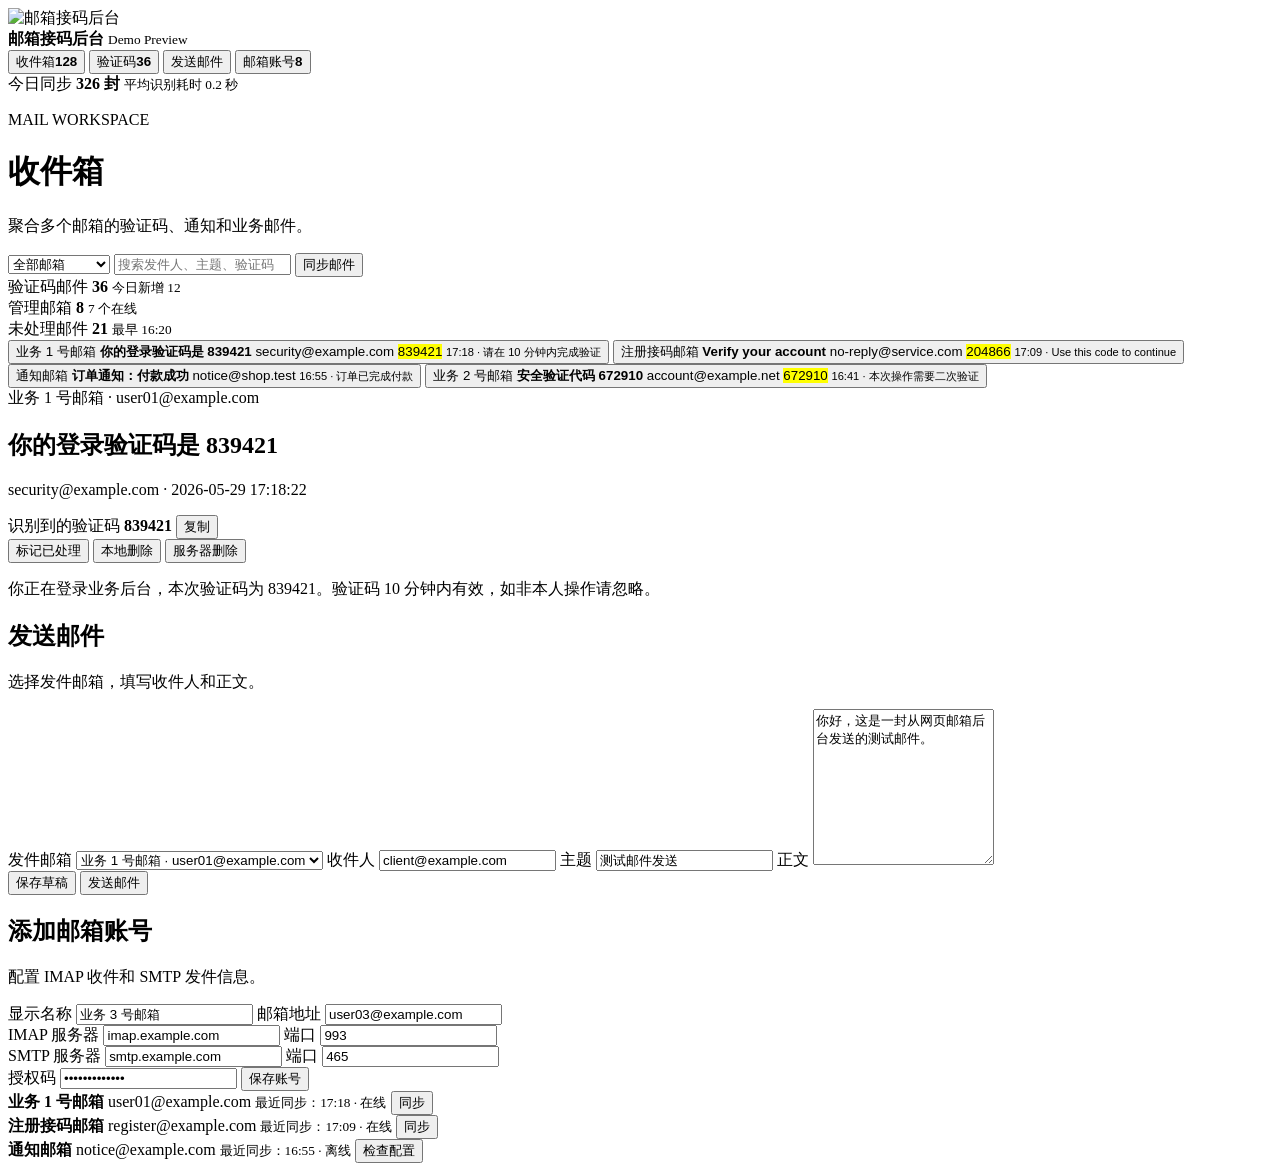
==== static/demo.html @ ea8f3555 "Initial commit" ====
<!doctype html>
<html lang="zh-CN">
  <head>
    <meta charset="UTF-8" />
    <meta name="viewport" content="width=device-width, initial-scale=1.0" />
    <title>邮箱接码后台 Demo</title>
    <link rel="stylesheet" href="/demo.css" />
  </head>
  <body>
    <div class="demo-shell">
      <aside class="side">
        <div class="brand">
          <img class="logo-mark" src="/logo-whale-envelope.svg" alt="邮箱接码后台" />
          <div>
            <strong>邮箱接码后台</strong>
            <small>Demo Preview</small>
          </div>
        </div>

        <nav class="nav">
          <button class="active" data-page="inbox"><span>收件箱</span><b>128</b></button>
          <button data-page="codes"><span>验证码</span><b>36</b></button>
          <button data-page="send"><span>发送邮件</span></button>
          <button data-page="accounts"><span>邮箱账号</span><b>8</b></button>
        </nav>

        <div class="side-note">
          <span>今日同步</span>
          <strong>326 封</strong>
          <small>平均识别耗时 0.2 秒</small>
        </div>
      </aside>

      <main class="main">
        <header class="top">
          <div>
            <p class="eyebrow">MAIL WORKSPACE</p>
            <h1 id="pageTitle">收件箱</h1>
            <p>聚合多个邮箱的验证码、通知和业务邮件。</p>
          </div>
          <div class="actions">
            <select>
              <option>全部邮箱</option>
              <option>业务 1 号邮箱</option>
              <option>注册接码邮箱</option>
            </select>
            <input placeholder="搜索发件人、主题、验证码" />
            <button class="primary">同步邮件</button>
          </div>
        </header>

        <section id="inboxPage" class="page inbox-page">
          <section class="stats">
            <article>
              <span>验证码邮件</span>
              <strong>36</strong>
              <small>今日新增 12</small>
            </article>
            <article>
              <span>管理邮箱</span>
              <strong>8</strong>
              <small>7 个在线</small>
            </article>
            <article>
              <span>未处理邮件</span>
              <strong>21</strong>
              <small>最早 16:20</small>
            </article>
          </section>

          <section class="workbench">
            <div class="mail-list" aria-label="邮件列表">
              <button class="mail-card active" data-mail="0">
                <span class="mail-account">业务 1 号邮箱</span>
                <strong>你的登录验证码是 839421</strong>
                <span>security@example.com</span>
                <mark>839421</mark>
                <small>17:18 · 请在 10 分钟内完成验证</small>
              </button>
              <button class="mail-card" data-mail="1">
                <span class="mail-account">注册接码邮箱</span>
                <strong>Verify your account</strong>
                <span>no-reply@service.com</span>
                <mark>204866</mark>
                <small>17:09 · Use this code to continue</small>
              </button>
              <button class="mail-card" data-mail="2">
                <span class="mail-account">通知邮箱</span>
                <strong>订单通知：付款成功</strong>
                <span>notice@shop.test</span>
                <small>16:55 · 订单已完成付款</small>
              </button>
              <button class="mail-card" data-mail="3">
                <span class="mail-account">业务 2 号邮箱</span>
                <strong>安全验证代码 672910</strong>
                <span>account@example.net</span>
                <mark>672910</mark>
                <small>16:41 · 本次操作需要二次验证</small>
              </button>
            </div>

            <article class="detail">
              <div class="detail-head">
                <span class="mail-account">业务 1 号邮箱 · user01@example.com</span>
                <h2 id="mailSubject">你的登录验证码是 839421</h2>
                <p>security@example.com · 2026-05-29 17:18:22</p>
              </div>
              <div class="code-box">
                <span>识别到的验证码</span>
                <strong id="mailCode">839421</strong>
                <button class="primary">复制</button>
              </div>
              <div class="detail-actions">
                <button>标记已处理</button>
                <button class="danger">本地删除</button>
                <button class="danger">服务器删除</button>
              </div>
              <p id="mailBody" class="body-text">
                你正在登录业务后台，本次验证码为 839421。验证码 10 分钟内有效，如非本人操作请忽略。
              </p>
            </article>
          </section>
        </section>

        <section id="sendPage" class="page hidden panel-page">
          <form class="compose">
            <div class="panel-title">
              <h2>发送邮件</h2>
              <p>选择发件邮箱，填写收件人和正文。</p>
            </div>
            <label>发件邮箱 <select><option>业务 1 号邮箱 · user01@example.com</option></select></label>
            <label>收件人 <input value="client@example.com" /></label>
            <label>主题 <input value="测试邮件发送" /></label>
            <label>正文 <textarea rows="10">你好，这是一封从网页邮箱后台发送的测试邮件。</textarea></label>
            <div class="form-actions">
              <button type="button">保存草稿</button>
              <button type="button" class="primary">发送邮件</button>
            </div>
          </form>
        </section>

        <section id="accountsPage" class="page hidden account-grid">
          <form class="account-form">
            <div class="panel-title">
              <h2>添加邮箱账号</h2>
              <p>配置 IMAP 收件和 SMTP 发件信息。</p>
            </div>
            <label>显示名称 <input value="业务 3 号邮箱" /></label>
            <label>邮箱地址 <input value="user03@example.com" /></label>
            <div class="two">
              <label>IMAP 服务器 <input value="imap.example.com" /></label>
              <label>端口 <input value="993" /></label>
            </div>
            <div class="two">
              <label>SMTP 服务器 <input value="smtp.example.com" /></label>
              <label>端口 <input value="465" /></label>
            </div>
            <label>授权码 <input type="password" value="demo-password" /></label>
            <button type="button" class="primary">保存账号</button>
          </form>

          <div class="accounts">
            <article>
              <strong>业务 1 号邮箱</strong>
              <span>user01@example.com</span>
              <small>最近同步：17:18 · 在线</small>
              <button>同步</button>
            </article>
            <article>
              <strong>注册接码邮箱</strong>
              <span>register@example.com</span>
              <small>最近同步：17:09 · 在线</small>
              <button>同步</button>
            </article>
            <article>
              <strong>通知邮箱</strong>
              <span>notice@example.com</span>
              <small>最近同步：16:55 · 离线</small>
              <button>检查配置</button>
            </article>
          </div>
        </section>
      </main>
    </div>

    <script src="/demo.js"></script>
  </body>
</html>
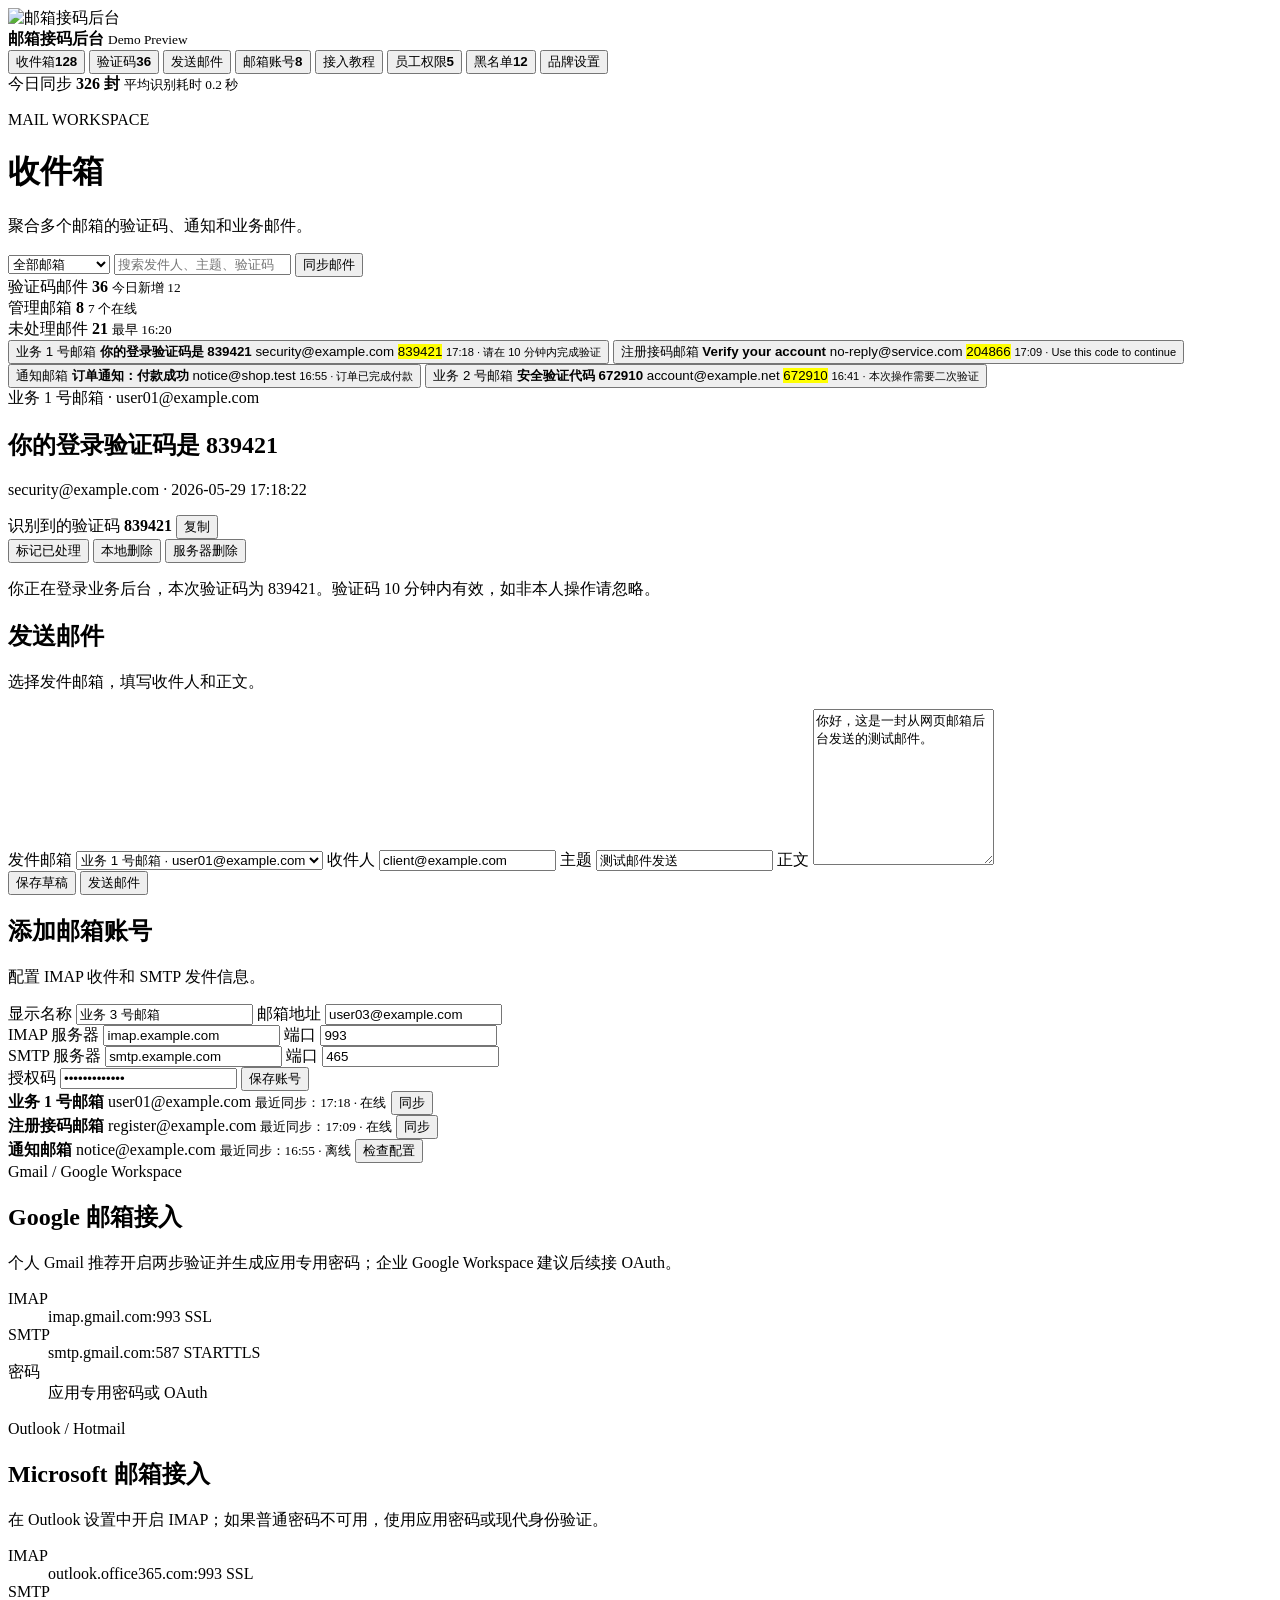
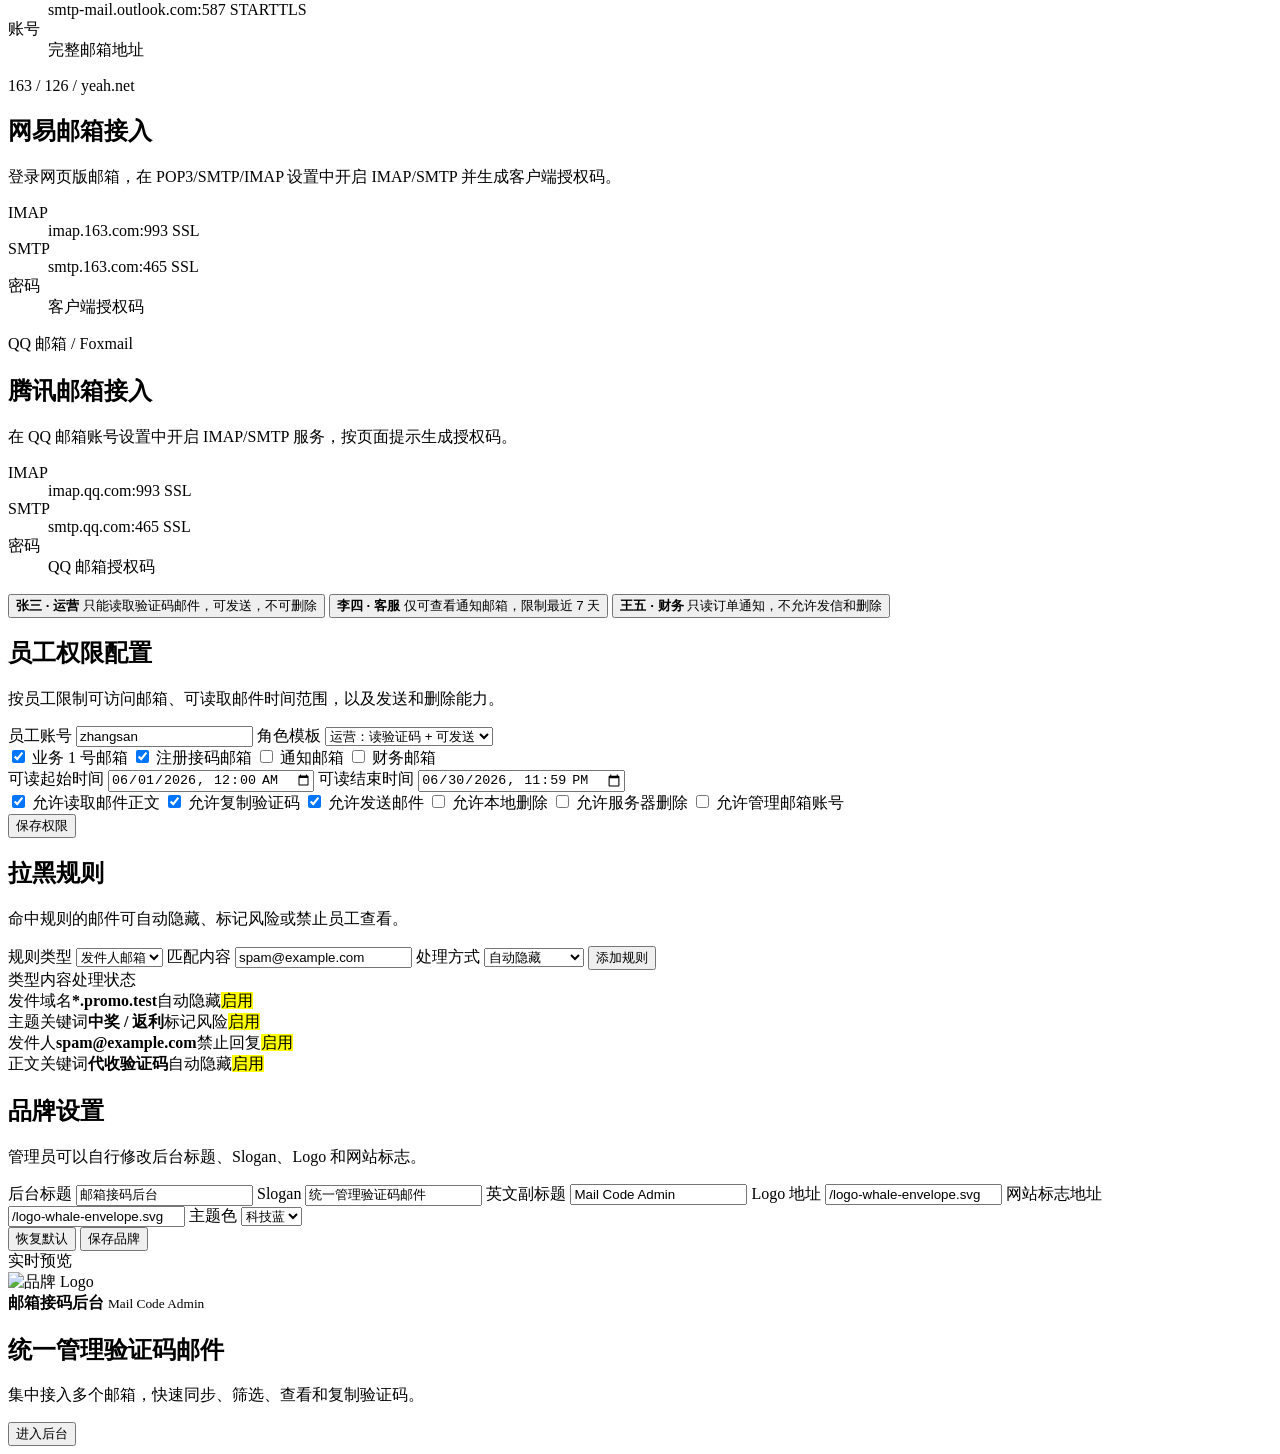
==== commit ba847678: "Add branding and access management demo" ====
--- a/static/demo.html
+++ b/static/demo.html
@@ -22,6 +22,10 @@
           <button data-page="codes"><span>验证码</span><b>36</b></button>
           <button data-page="send"><span>发送邮件</span></button>
           <button data-page="accounts"><span>邮箱账号</span><b>8</b></button>
+          <button data-page="guides"><span>接入教程</span></button>
+          <button data-page="permissions"><span>员工权限</span><b>5</b></button>
+          <button data-page="blacklist"><span>黑名单</span><b>12</b></button>
+          <button data-page="branding"><span>品牌设置</span></button>
         </nav>
 
         <div class="side-note">
@@ -180,6 +184,181 @@
             </article>
           </div>
         </section>
+
+        <section id="guidesPage" class="page hidden guide-page">
+          <section class="guide-grid">
+            <article>
+              <span class="provider-badge">Gmail / Google Workspace</span>
+              <h2>Google 邮箱接入</h2>
+              <p>个人 Gmail 推荐开启两步验证并生成应用专用密码；企业 Google Workspace 建议后续接 OAuth。</p>
+              <dl>
+                <div><dt>IMAP</dt><dd>imap.gmail.com:993 SSL</dd></div>
+                <div><dt>SMTP</dt><dd>smtp.gmail.com:587 STARTTLS</dd></div>
+                <div><dt>密码</dt><dd>应用专用密码或 OAuth</dd></div>
+              </dl>
+            </article>
+            <article>
+              <span class="provider-badge">Outlook / Hotmail</span>
+              <h2>Microsoft 邮箱接入</h2>
+              <p>在 Outlook 设置中开启 IMAP；如果普通密码不可用，使用应用密码或现代身份验证。</p>
+              <dl>
+                <div><dt>IMAP</dt><dd>outlook.office365.com:993 SSL</dd></div>
+                <div><dt>SMTP</dt><dd>smtp-mail.outlook.com:587 STARTTLS</dd></div>
+                <div><dt>账号</dt><dd>完整邮箱地址</dd></div>
+              </dl>
+            </article>
+            <article>
+              <span class="provider-badge">163 / 126 / yeah.net</span>
+              <h2>网易邮箱接入</h2>
+              <p>登录网页版邮箱，在 POP3/SMTP/IMAP 设置中开启 IMAP/SMTP 并生成客户端授权码。</p>
+              <dl>
+                <div><dt>IMAP</dt><dd>imap.163.com:993 SSL</dd></div>
+                <div><dt>SMTP</dt><dd>smtp.163.com:465 SSL</dd></div>
+                <div><dt>密码</dt><dd>客户端授权码</dd></div>
+              </dl>
+            </article>
+            <article>
+              <span class="provider-badge">QQ 邮箱 / Foxmail</span>
+              <h2>腾讯邮箱接入</h2>
+              <p>在 QQ 邮箱账号设置中开启 IMAP/SMTP 服务，按页面提示生成授权码。</p>
+              <dl>
+                <div><dt>IMAP</dt><dd>imap.qq.com:993 SSL</dd></div>
+                <div><dt>SMTP</dt><dd>smtp.qq.com:465 SSL</dd></div>
+                <div><dt>密码</dt><dd>QQ 邮箱授权码</dd></div>
+              </dl>
+            </article>
+          </section>
+        </section>
+
+        <section id="permissionsPage" class="page hidden permission-page">
+          <section class="permission-layout">
+            <div class="staff-list">
+              <button class="staff-card active">
+                <strong>张三 · 运营</strong>
+                <span>只能读取验证码邮件，可发送，不可删除</span>
+              </button>
+              <button class="staff-card">
+                <strong>李四 · 客服</strong>
+                <span>仅可查看通知邮箱，限制最近 7 天</span>
+              </button>
+              <button class="staff-card">
+                <strong>王五 · 财务</strong>
+                <span>只读订单通知，不允许发信和删除</span>
+              </button>
+            </div>
+
+            <form class="permission-panel">
+              <div class="panel-title">
+                <h2>员工权限配置</h2>
+                <p>按员工限制可访问邮箱、可读取邮件时间范围，以及发送和删除能力。</p>
+              </div>
+              <label>员工账号 <input value="zhangsan" /></label>
+              <label>角色模板
+                <select>
+                  <option>运营：读验证码 + 可发送</option>
+                  <option>客服：只读指定邮箱</option>
+                  <option>管理员：全部权限</option>
+                </select>
+              </label>
+              <div class="checkbox-grid">
+                <label><input type="checkbox" checked /> 业务 1 号邮箱</label>
+                <label><input type="checkbox" checked /> 注册接码邮箱</label>
+                <label><input type="checkbox" /> 通知邮箱</label>
+                <label><input type="checkbox" /> 财务邮箱</label>
+              </div>
+              <div class="two">
+                <label>可读起始时间 <input type="datetime-local" value="2026-06-01T00:00" /></label>
+                <label>可读结束时间 <input type="datetime-local" value="2026-06-30T23:59" /></label>
+              </div>
+              <div class="switch-list">
+                <label><input type="checkbox" checked /> 允许读取邮件正文</label>
+                <label><input type="checkbox" checked /> 允许复制验证码</label>
+                <label><input type="checkbox" checked /> 允许发送邮件</label>
+                <label><input type="checkbox" /> 允许本地删除</label>
+                <label><input type="checkbox" /> 允许服务器删除</label>
+                <label><input type="checkbox" /> 允许管理邮箱账号</label>
+              </div>
+              <button type="button" class="primary">保存权限</button>
+            </form>
+          </section>
+        </section>
+
+        <section id="blacklistPage" class="page hidden blacklist-page">
+          <section class="blacklist-layout">
+            <form class="blacklist-form">
+              <div class="panel-title">
+                <h2>拉黑规则</h2>
+                <p>命中规则的邮件可自动隐藏、标记风险或禁止员工查看。</p>
+              </div>
+              <label>规则类型
+                <select>
+                  <option>发件人邮箱</option>
+                  <option>发件域名</option>
+                  <option>主题关键词</option>
+                  <option>正文关键词</option>
+                </select>
+              </label>
+              <label>匹配内容 <input value="spam@example.com" /></label>
+              <label>处理方式
+                <select>
+                  <option>自动隐藏</option>
+                  <option>标记风险</option>
+                  <option>禁止发送回复</option>
+                </select>
+              </label>
+              <button type="button" class="primary">添加规则</button>
+            </form>
+            <div class="blacklist-table">
+              <div class="table-head"><span>类型</span><span>内容</span><span>处理</span><span>状态</span></div>
+              <div><span>发件域名</span><strong>*.promo.test</strong><span>自动隐藏</span><mark>启用</mark></div>
+              <div><span>主题关键词</span><strong>中奖 / 返利</strong><span>标记风险</span><mark>启用</mark></div>
+              <div><span>发件人</span><strong>spam@example.com</strong><span>禁止回复</span><mark>启用</mark></div>
+              <div><span>正文关键词</span><strong>代收验证码</strong><span>自动隐藏</span><mark>启用</mark></div>
+            </div>
+          </section>
+        </section>
+
+        <section id="brandingPage" class="page hidden branding-page">
+          <section class="branding-layout">
+            <form class="branding-form">
+              <div class="panel-title">
+                <h2>品牌设置</h2>
+                <p>管理员可以自行修改后台标题、Slogan、Logo 和网站标志。</p>
+              </div>
+              <label>后台标题 <input id="brandTitleInput" value="邮箱接码后台" /></label>
+              <label>Slogan <input id="brandSloganInput" value="统一管理验证码邮件" /></label>
+              <label>英文副标题 <input id="brandSubtitleInput" value="Mail Code Admin" /></label>
+              <label>Logo 地址 <input id="brandLogoInput" value="/logo-whale-envelope.svg" /></label>
+              <label>网站标志地址 <input id="brandIconInput" value="/logo-whale-envelope.svg" /></label>
+              <label>主题色
+                <select id="brandColorInput">
+                  <option value="#1f6feb">科技蓝</option>
+                  <option value="#0f9f6e">安全绿</option>
+                  <option value="#7c3aed">效率紫</option>
+                  <option value="#c2410c">醒目橙</option>
+                </select>
+              </label>
+              <div class="form-actions">
+                <button type="button" id="resetBrandBtn">恢复默认</button>
+                <button type="button" class="primary" id="saveBrandBtn">保存品牌</button>
+              </div>
+            </form>
+
+            <article class="brand-preview">
+              <span>实时预览</span>
+              <div class="preview-top">
+                <img id="previewLogo" src="/logo-whale-envelope.svg" alt="品牌 Logo" />
+                <div>
+                  <strong id="previewTitle">邮箱接码后台</strong>
+                  <small id="previewSubtitle">Mail Code Admin</small>
+                </div>
+              </div>
+              <h2 id="previewSlogan">统一管理验证码邮件</h2>
+              <p>集中接入多个邮箱，快速同步、筛选、查看和复制验证码。</p>
+              <button class="primary">进入后台</button>
+            </article>
+          </section>
+        </section>
       </main>
     </div>
 
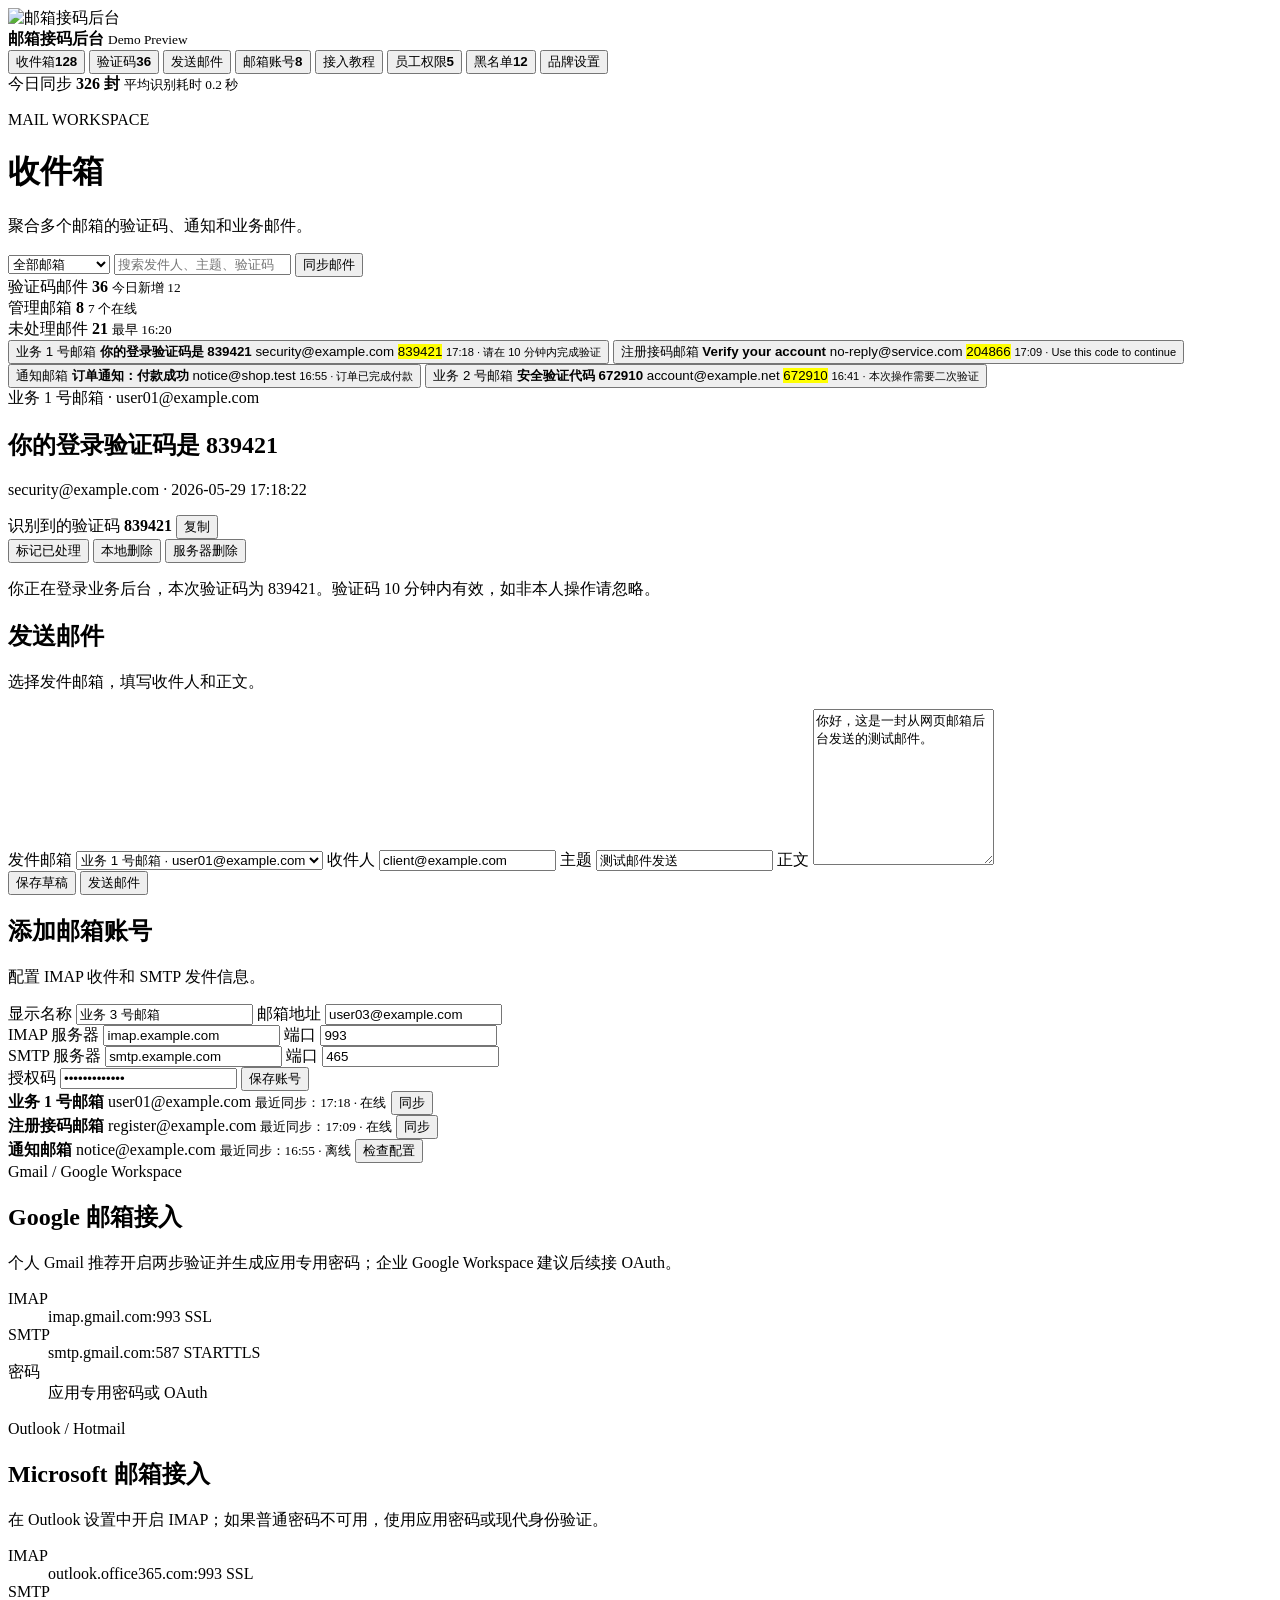
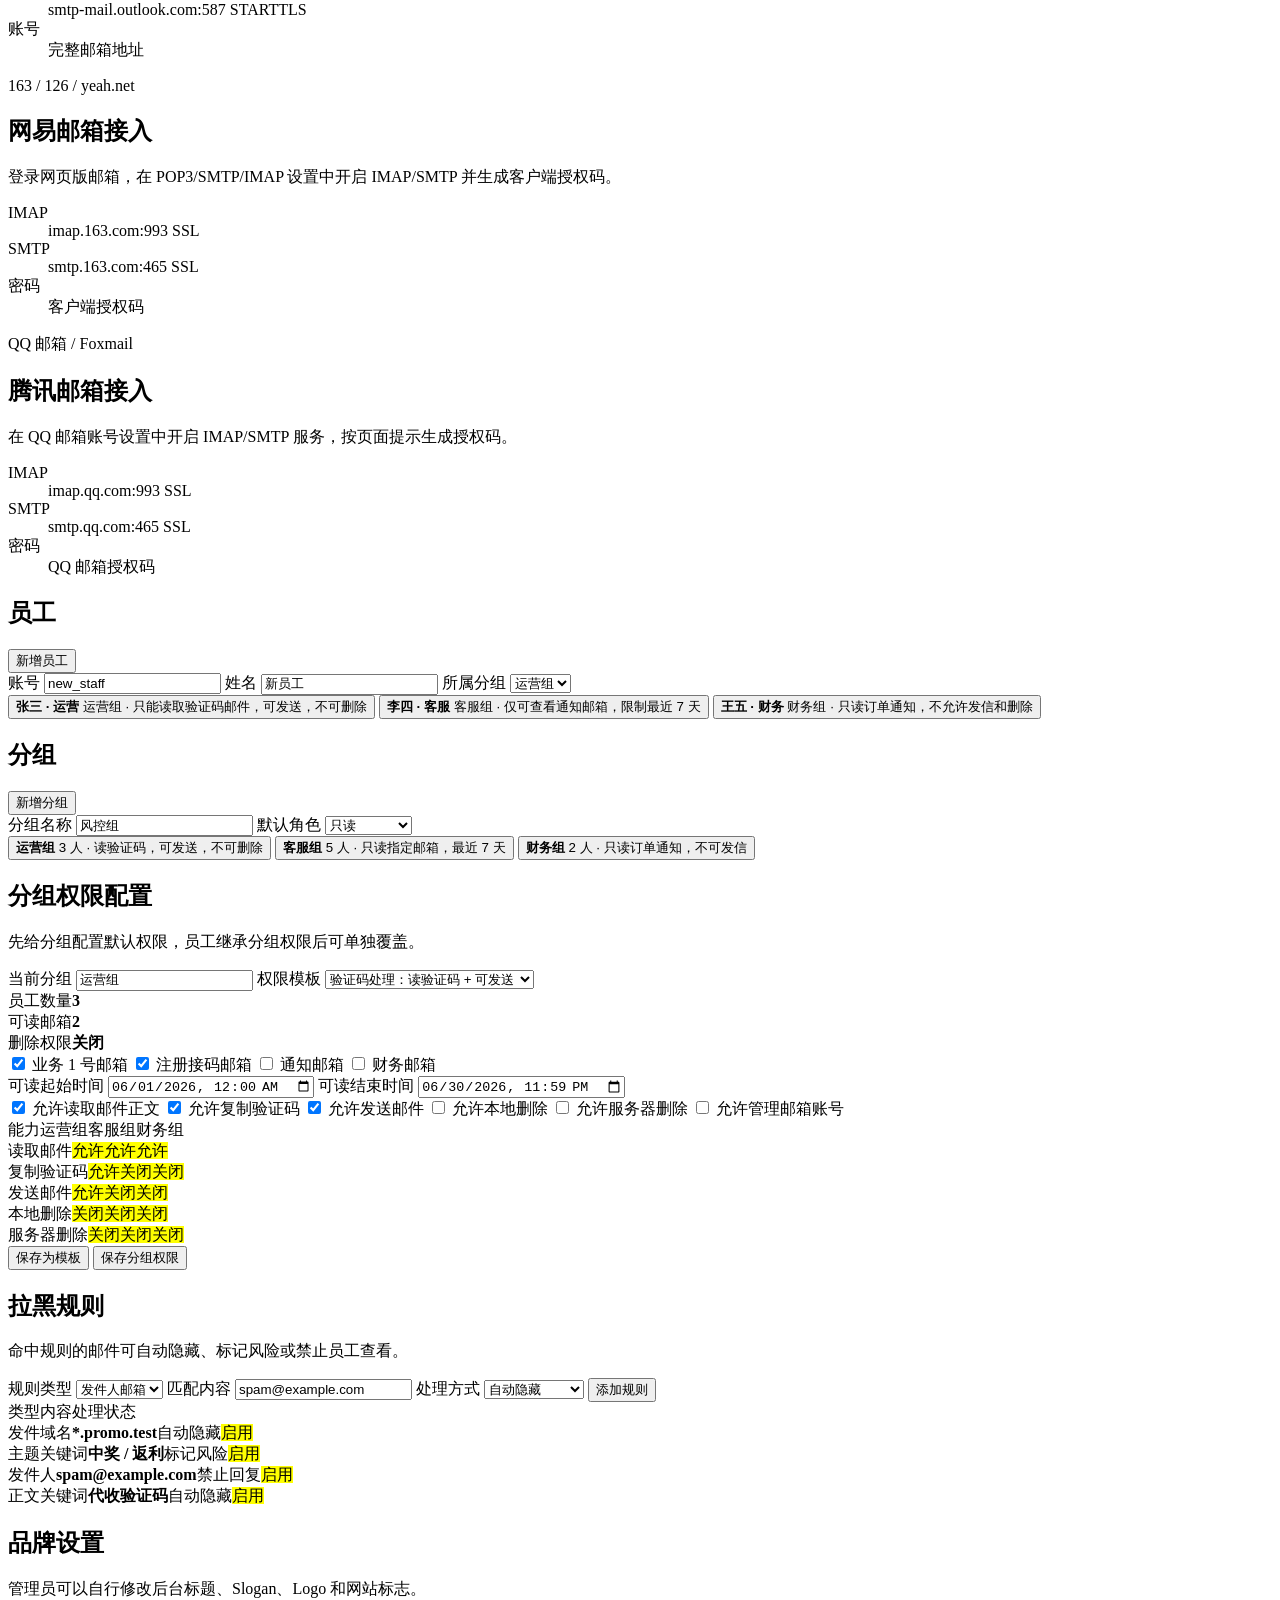
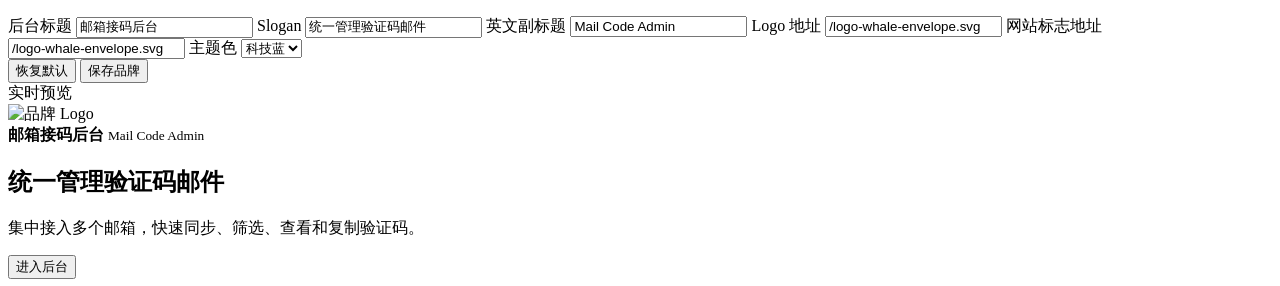
==== commit 01179b80: "Add staff groups permission demo" ====
--- a/static/demo.html
+++ b/static/demo.html
@@ -233,33 +233,84 @@
         <section id="permissionsPage" class="page hidden permission-page">
           <section class="permission-layout">
             <div class="staff-list">
+              <div class="mini-panel-title">
+                <h2>员工</h2>
+                <button type="button" class="primary">新增员工</button>
+              </div>
+              <form class="inline-add-form">
+                <label>账号 <input value="new_staff" /></label>
+                <label>姓名 <input value="新员工" /></label>
+                <label>所属分组
+                  <select>
+                    <option>运营组</option>
+                    <option>客服组</option>
+                    <option>财务组</option>
+                  </select>
+                </label>
+              </form>
               <button class="staff-card active">
                 <strong>张三 · 运营</strong>
-                <span>只能读取验证码邮件，可发送，不可删除</span>
+                <span>运营组 · 只能读取验证码邮件，可发送，不可删除</span>
               </button>
               <button class="staff-card">
                 <strong>李四 · 客服</strong>
-                <span>仅可查看通知邮箱，限制最近 7 天</span>
+                <span>客服组 · 仅可查看通知邮箱，限制最近 7 天</span>
               </button>
               <button class="staff-card">
                 <strong>王五 · 财务</strong>
-                <span>只读订单通知，不允许发信和删除</span>
+                <span>财务组 · 只读订单通知，不允许发信和删除</span>
+              </button>
+            </div>
+
+            <div class="group-list">
+              <div class="mini-panel-title">
+                <h2>分组</h2>
+                <button type="button" class="primary">新增分组</button>
+              </div>
+              <form class="inline-add-form">
+                <label>分组名称 <input value="风控组" /></label>
+                <label>默认角色
+                  <select>
+                    <option>只读</option>
+                    <option>验证码处理</option>
+                    <option>发信操作</option>
+                    <option>管理员</option>
+                  </select>
+                </label>
+              </form>
+              <button class="group-card active">
+                <strong>运营组</strong>
+                <span>3 人 · 读验证码，可发送，不可删除</span>
+              </button>
+              <button class="group-card">
+                <strong>客服组</strong>
+                <span>5 人 · 只读指定邮箱，最近 7 天</span>
+              </button>
+              <button class="group-card">
+                <strong>财务组</strong>
+                <span>2 人 · 只读订单通知，不可发信</span>
               </button>
             </div>
 
             <form class="permission-panel">
               <div class="panel-title">
-                <h2>员工权限配置</h2>
-                <p>按员工限制可访问邮箱、可读取邮件时间范围，以及发送和删除能力。</p>
-              </div>
-              <label>员工账号 <input value="zhangsan" /></label>
-              <label>角色模板
+                <h2>分组权限配置</h2>
+                <p>先给分组配置默认权限，员工继承分组权限后可单独覆盖。</p>
+              </div>
+              <label>当前分组 <input value="运营组" /></label>
+              <label>权限模板
                 <select>
-                  <option>运营：读验证码 + 可发送</option>
-                  <option>客服：只读指定邮箱</option>
-                  <option>管理员：全部权限</option>
+                  <option>验证码处理：读验证码 + 可发送</option>
+                  <option>客服只读：指定邮箱 + 最近 7 天</option>
+                  <option>发信操作：指定邮箱 + 可发送</option>
+                  <option>管理员：全部邮箱 + 可删除</option>
                 </select>
               </label>
+              <div class="permission-summary">
+                <article><span>员工数量</span><strong>3</strong></article>
+                <article><span>可读邮箱</span><strong>2</strong></article>
+                <article><span>删除权限</span><strong>关闭</strong></article>
+              </div>
               <div class="checkbox-grid">
                 <label><input type="checkbox" checked /> 业务 1 号邮箱</label>
                 <label><input type="checkbox" checked /> 注册接码邮箱</label>
@@ -278,7 +329,18 @@
                 <label><input type="checkbox" /> 允许服务器删除</label>
                 <label><input type="checkbox" /> 允许管理邮箱账号</label>
               </div>
-              <button type="button" class="primary">保存权限</button>
+              <div class="permission-matrix">
+                <div class="matrix-head"><span>能力</span><span>运营组</span><span>客服组</span><span>财务组</span></div>
+                <div><span>读取邮件</span><mark>允许</mark><mark>允许</mark><mark>允许</mark></div>
+                <div><span>复制验证码</span><mark>允许</mark><mark>关闭</mark><mark>关闭</mark></div>
+                <div><span>发送邮件</span><mark>允许</mark><mark>关闭</mark><mark>关闭</mark></div>
+                <div><span>本地删除</span><mark>关闭</mark><mark>关闭</mark><mark>关闭</mark></div>
+                <div><span>服务器删除</span><mark>关闭</mark><mark>关闭</mark><mark>关闭</mark></div>
+              </div>
+              <div class="form-actions">
+                <button type="button">保存为模板</button>
+                <button type="button" class="primary">保存分组权限</button>
+              </div>
             </form>
           </section>
         </section>
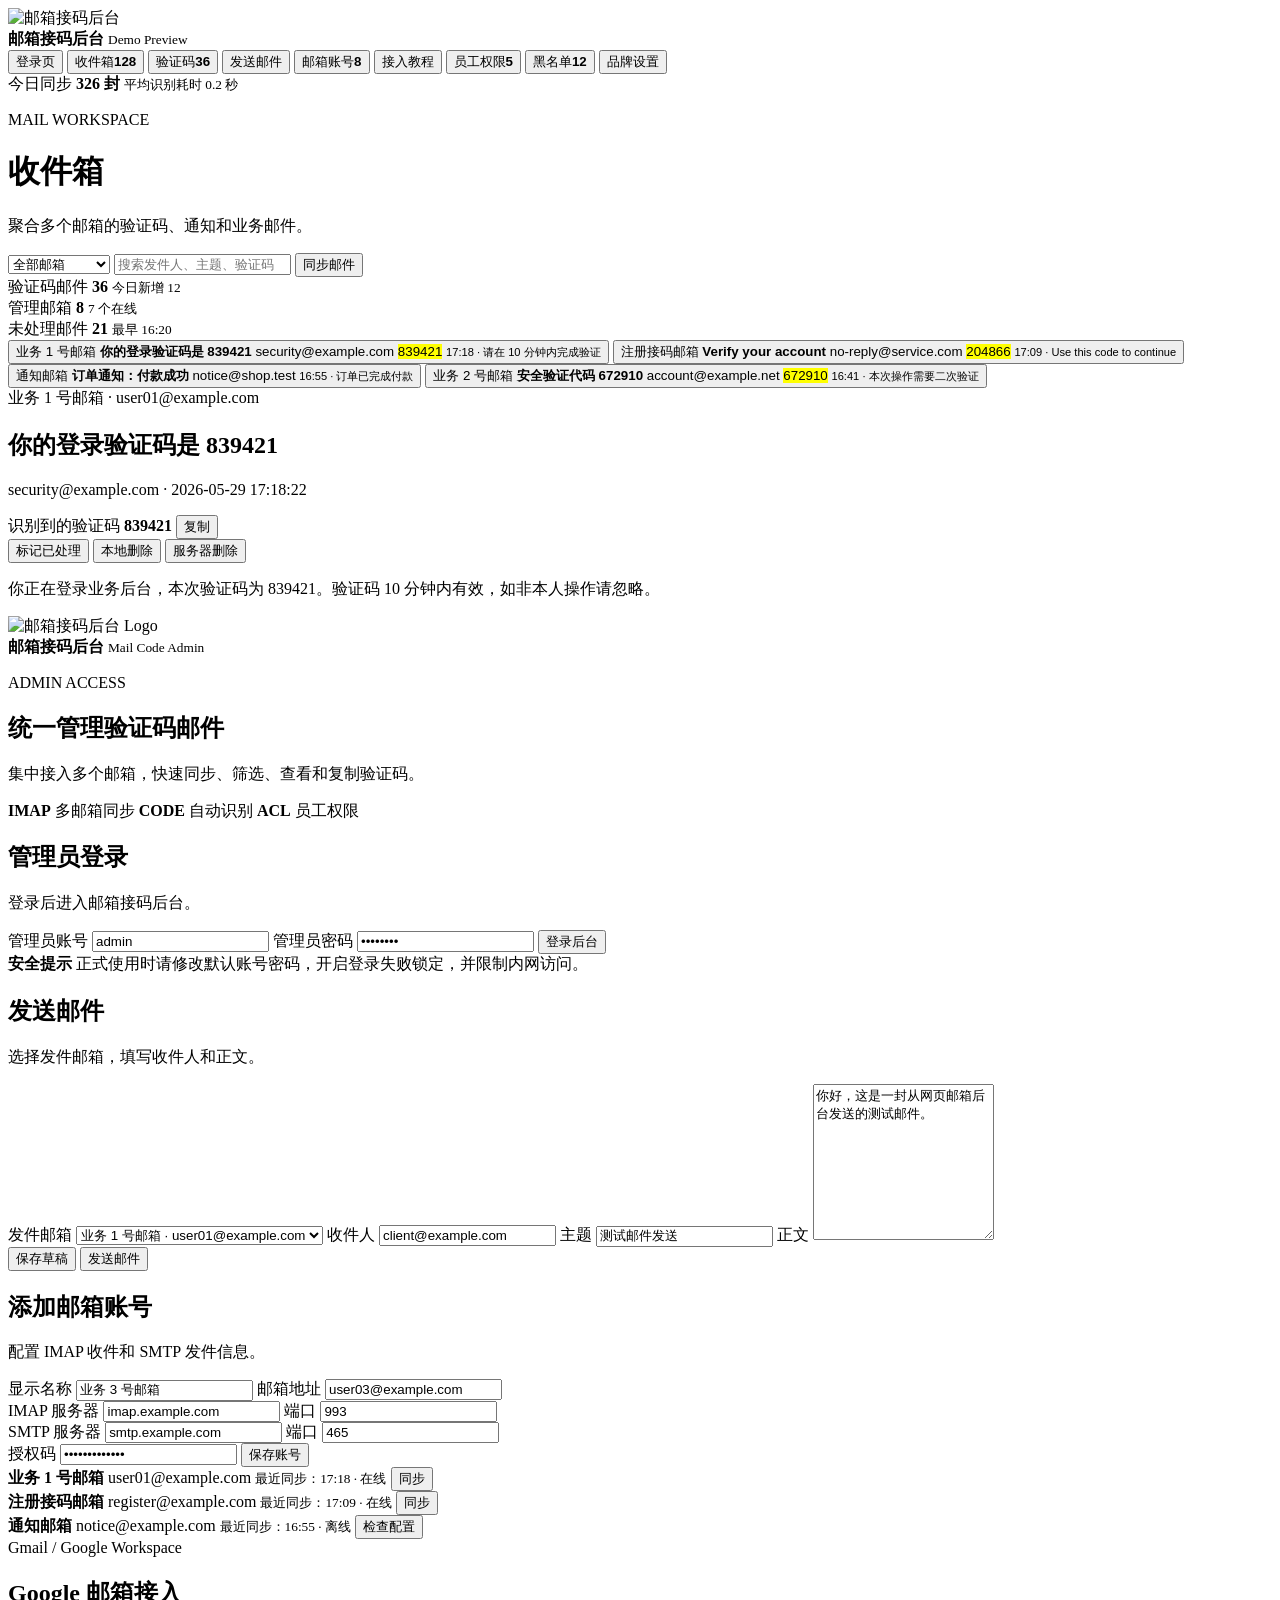
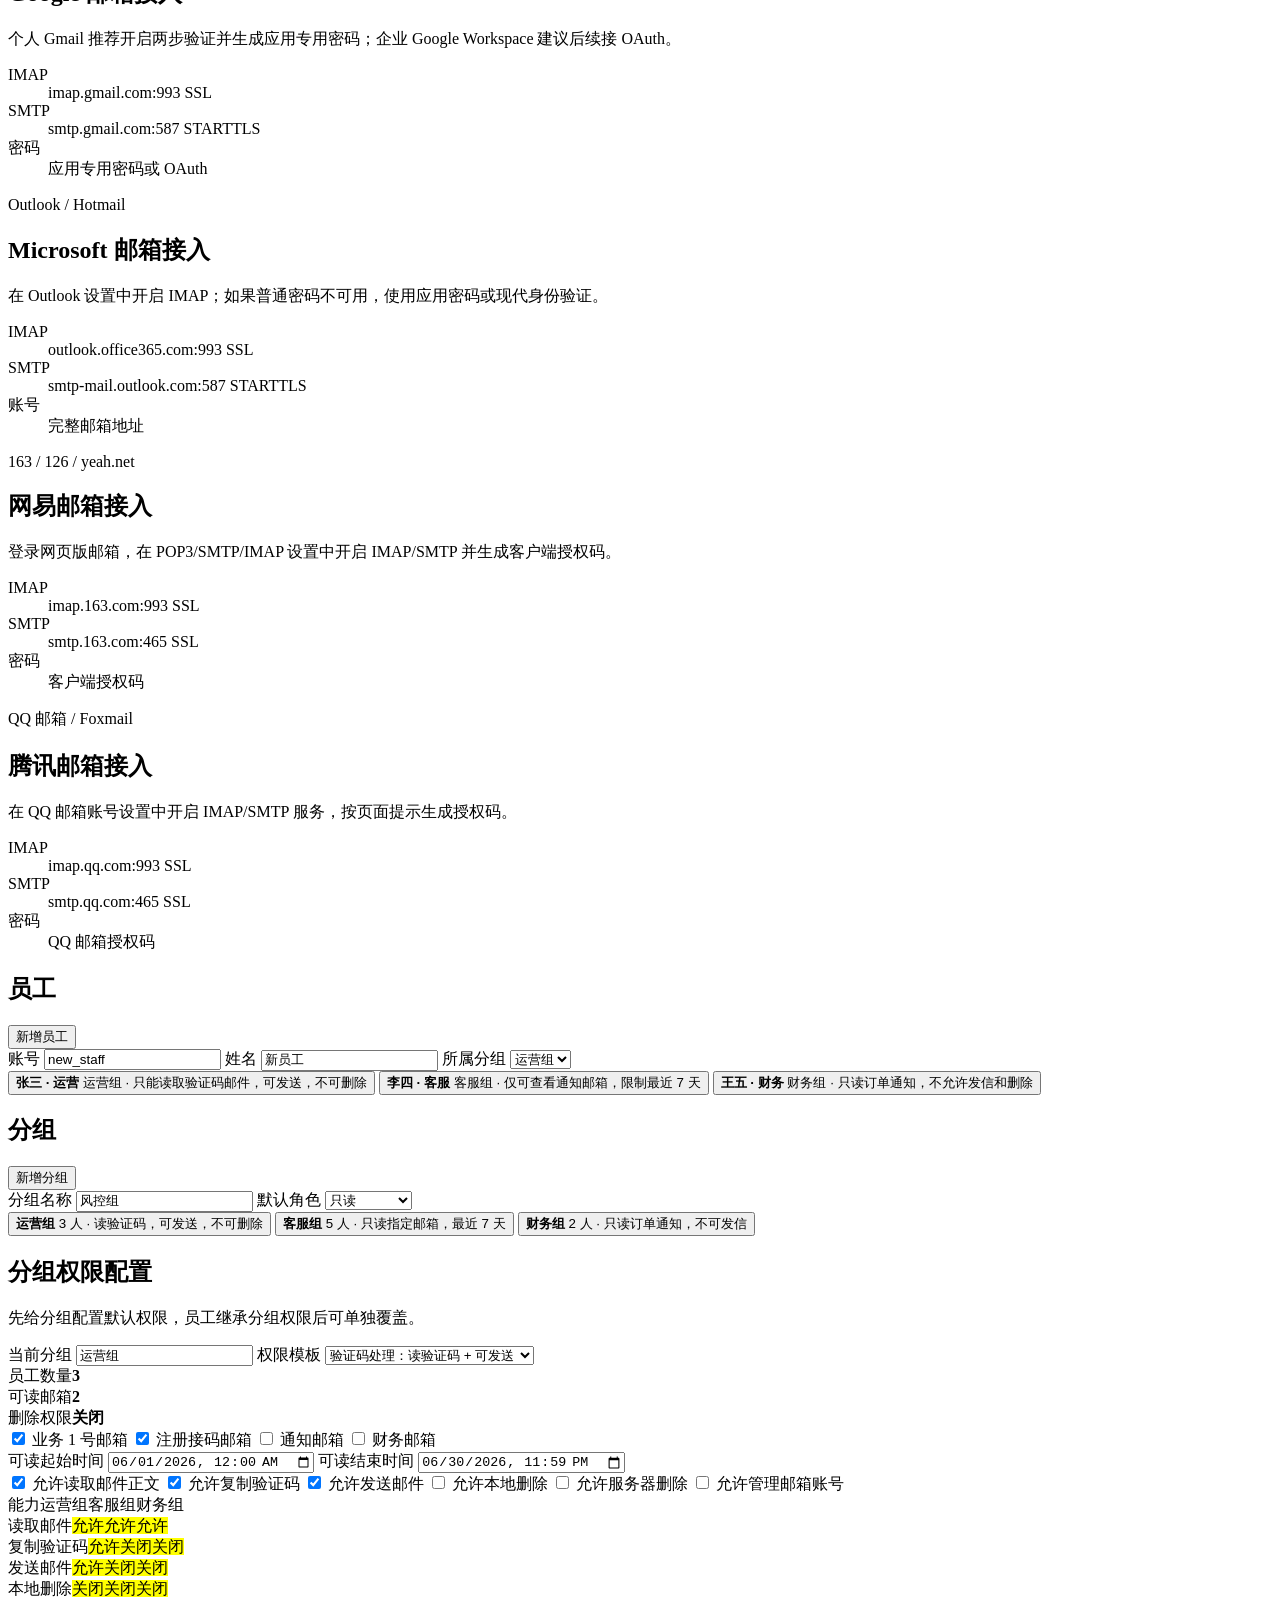
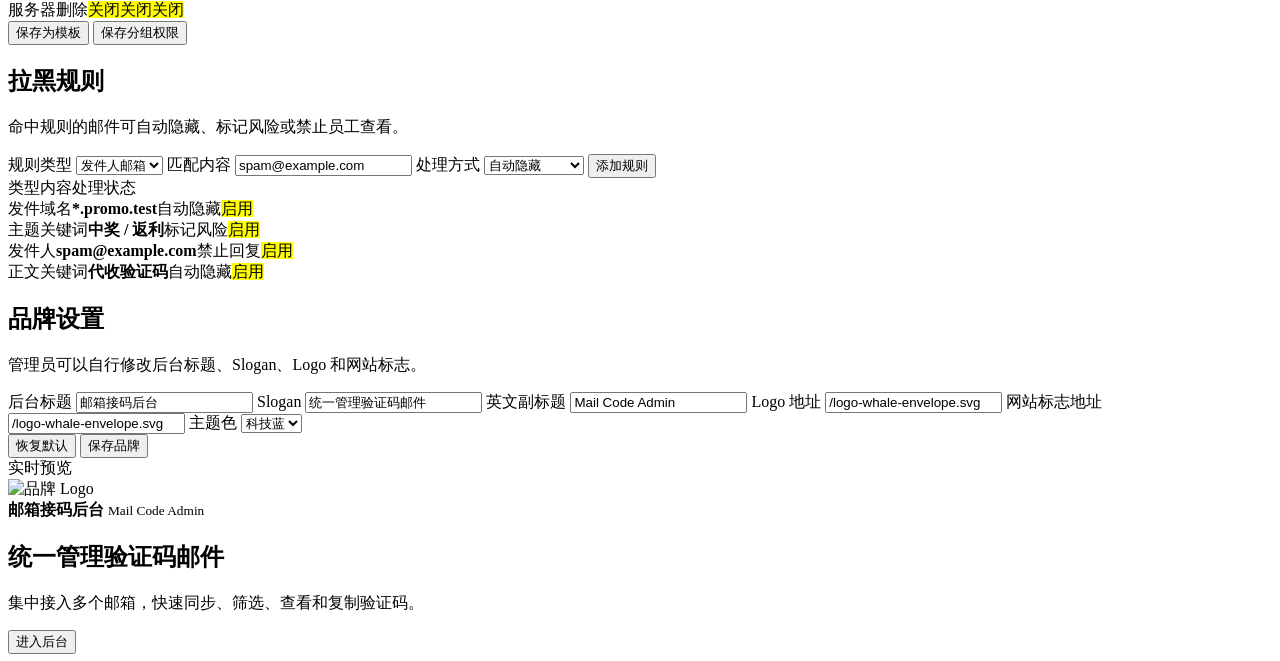
==== commit 3b5d405e: "Add login page demo" ====
--- a/static/demo.html
+++ b/static/demo.html
@@ -18,6 +18,7 @@
         </div>
 
         <nav class="nav">
+          <button data-page="login"><span>登录页</span></button>
           <button class="active" data-page="inbox"><span>收件箱</span><b>128</b></button>
           <button data-page="codes"><span>验证码</span><b>36</b></button>
           <button data-page="send"><span>发送邮件</span></button>
@@ -123,6 +124,44 @@
                 你正在登录业务后台，本次验证码为 839421。验证码 10 分钟内有效，如非本人操作请忽略。
               </p>
             </article>
+          </section>
+        </section>
+
+        <section id="loginPage" class="page hidden login-preview-page">
+          <section class="login-preview">
+            <div class="login-hero">
+              <div class="preview-top">
+                <img src="/logo-whale-envelope.svg" alt="邮箱接码后台 Logo" />
+                <div>
+                  <strong>邮箱接码后台</strong>
+                  <small>Mail Code Admin</small>
+                </div>
+              </div>
+              <div>
+                <p class="eyebrow">ADMIN ACCESS</p>
+                <h2>统一管理验证码邮件</h2>
+                <p>集中接入多个邮箱，快速同步、筛选、查看和复制验证码。</p>
+              </div>
+              <div class="login-feature-grid">
+                <span><b>IMAP</b> 多邮箱同步</span>
+                <span><b>CODE</b> 自动识别</span>
+                <span><b>ACL</b> 员工权限</span>
+              </div>
+            </div>
+
+            <form class="login-preview-form">
+              <div class="panel-title">
+                <h2>管理员登录</h2>
+                <p>登录后进入邮箱接码后台。</p>
+              </div>
+              <label>管理员账号 <input value="admin" /></label>
+              <label>管理员密码 <input type="password" value="admin123" /></label>
+              <button type="button" class="primary">登录后台</button>
+              <div class="login-tip">
+                <strong>安全提示</strong>
+                <span>正式使用时请修改默认账号密码，开启登录失败锁定，并限制内网访问。</span>
+              </div>
+            </form>
           </section>
         </section>
 
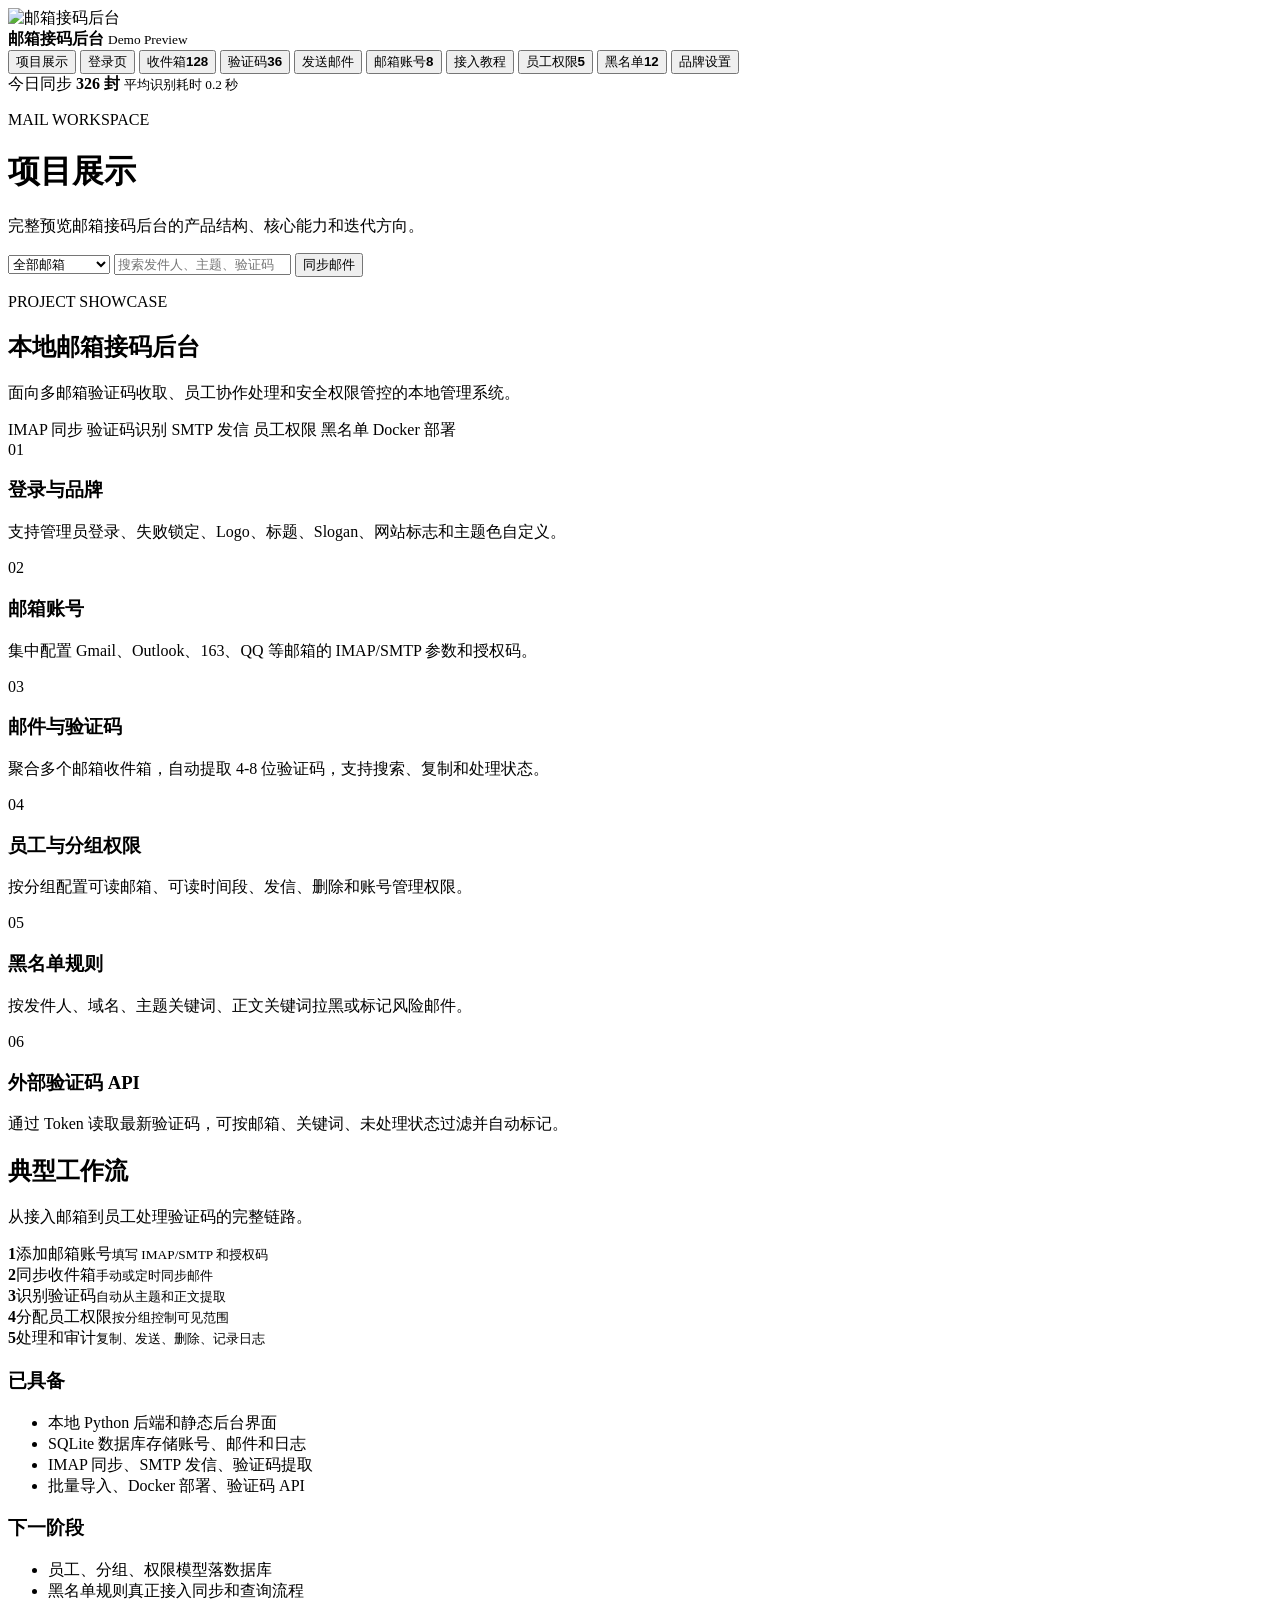
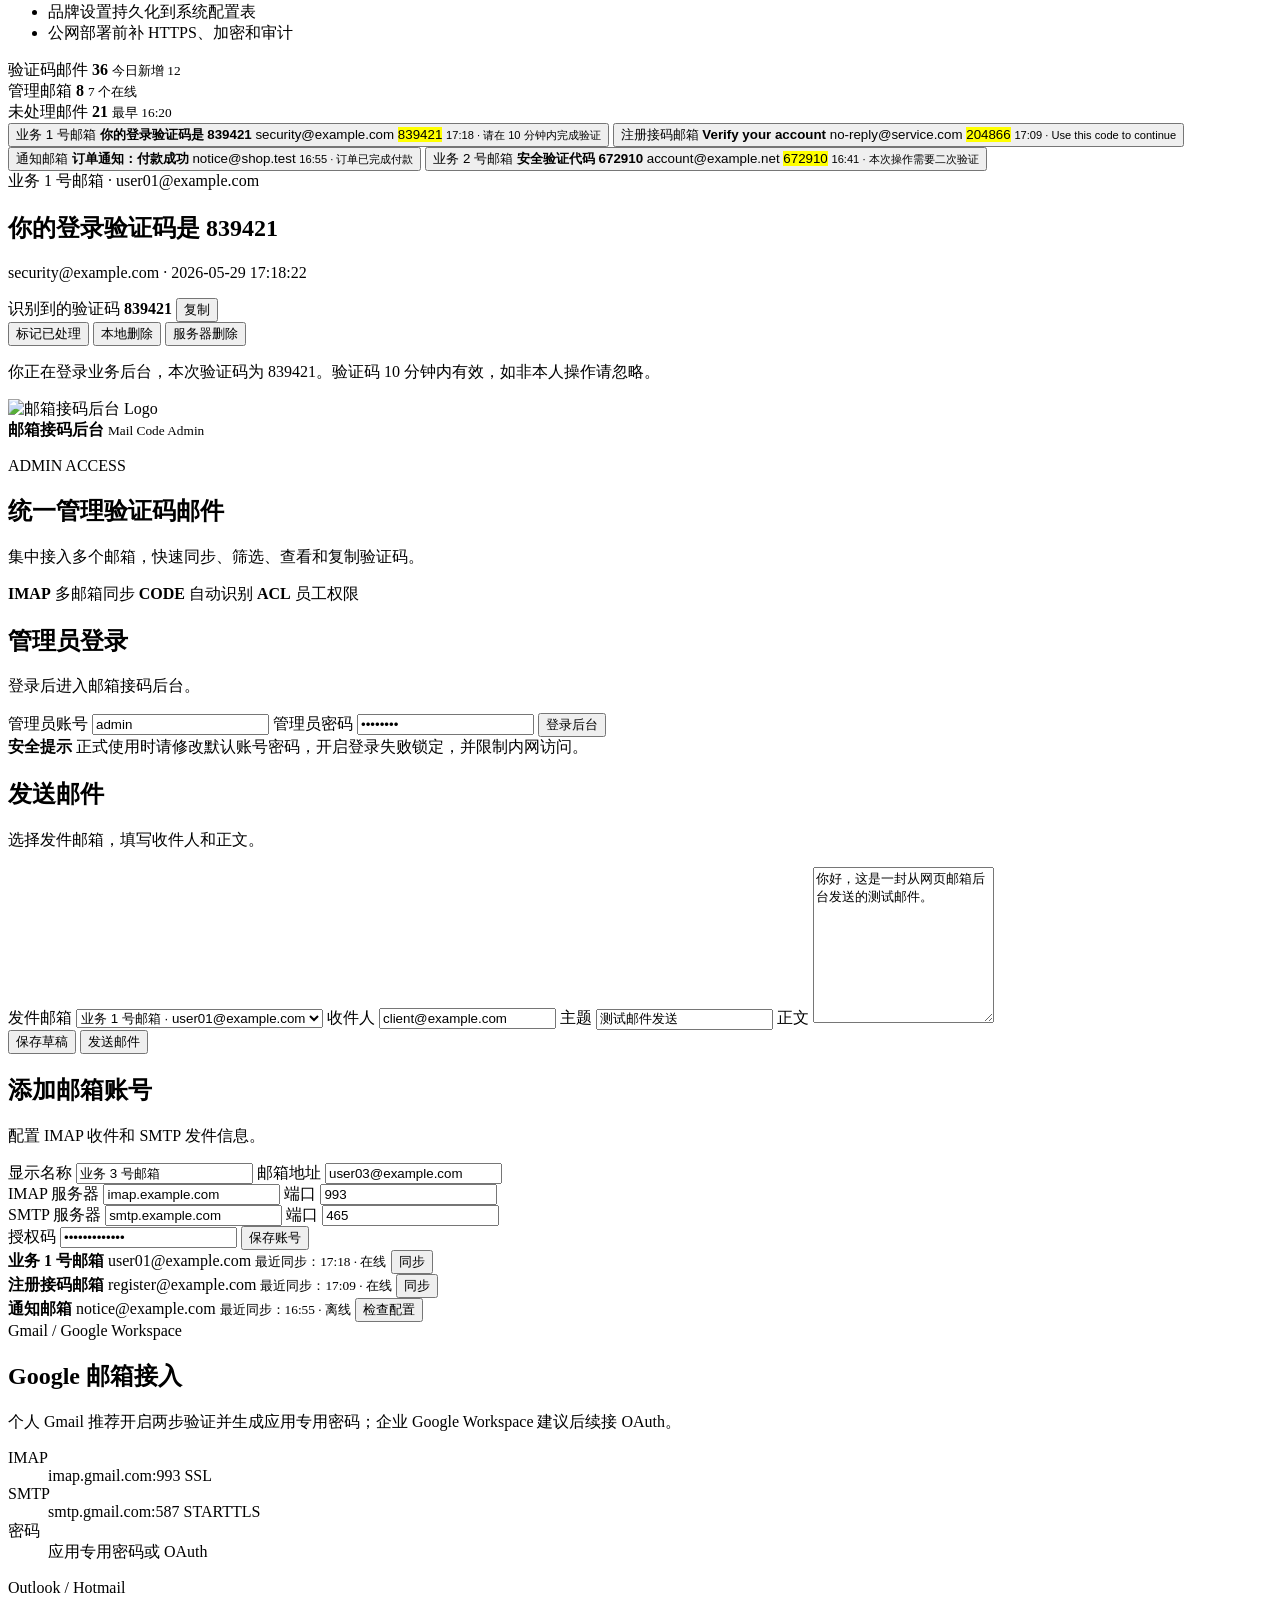
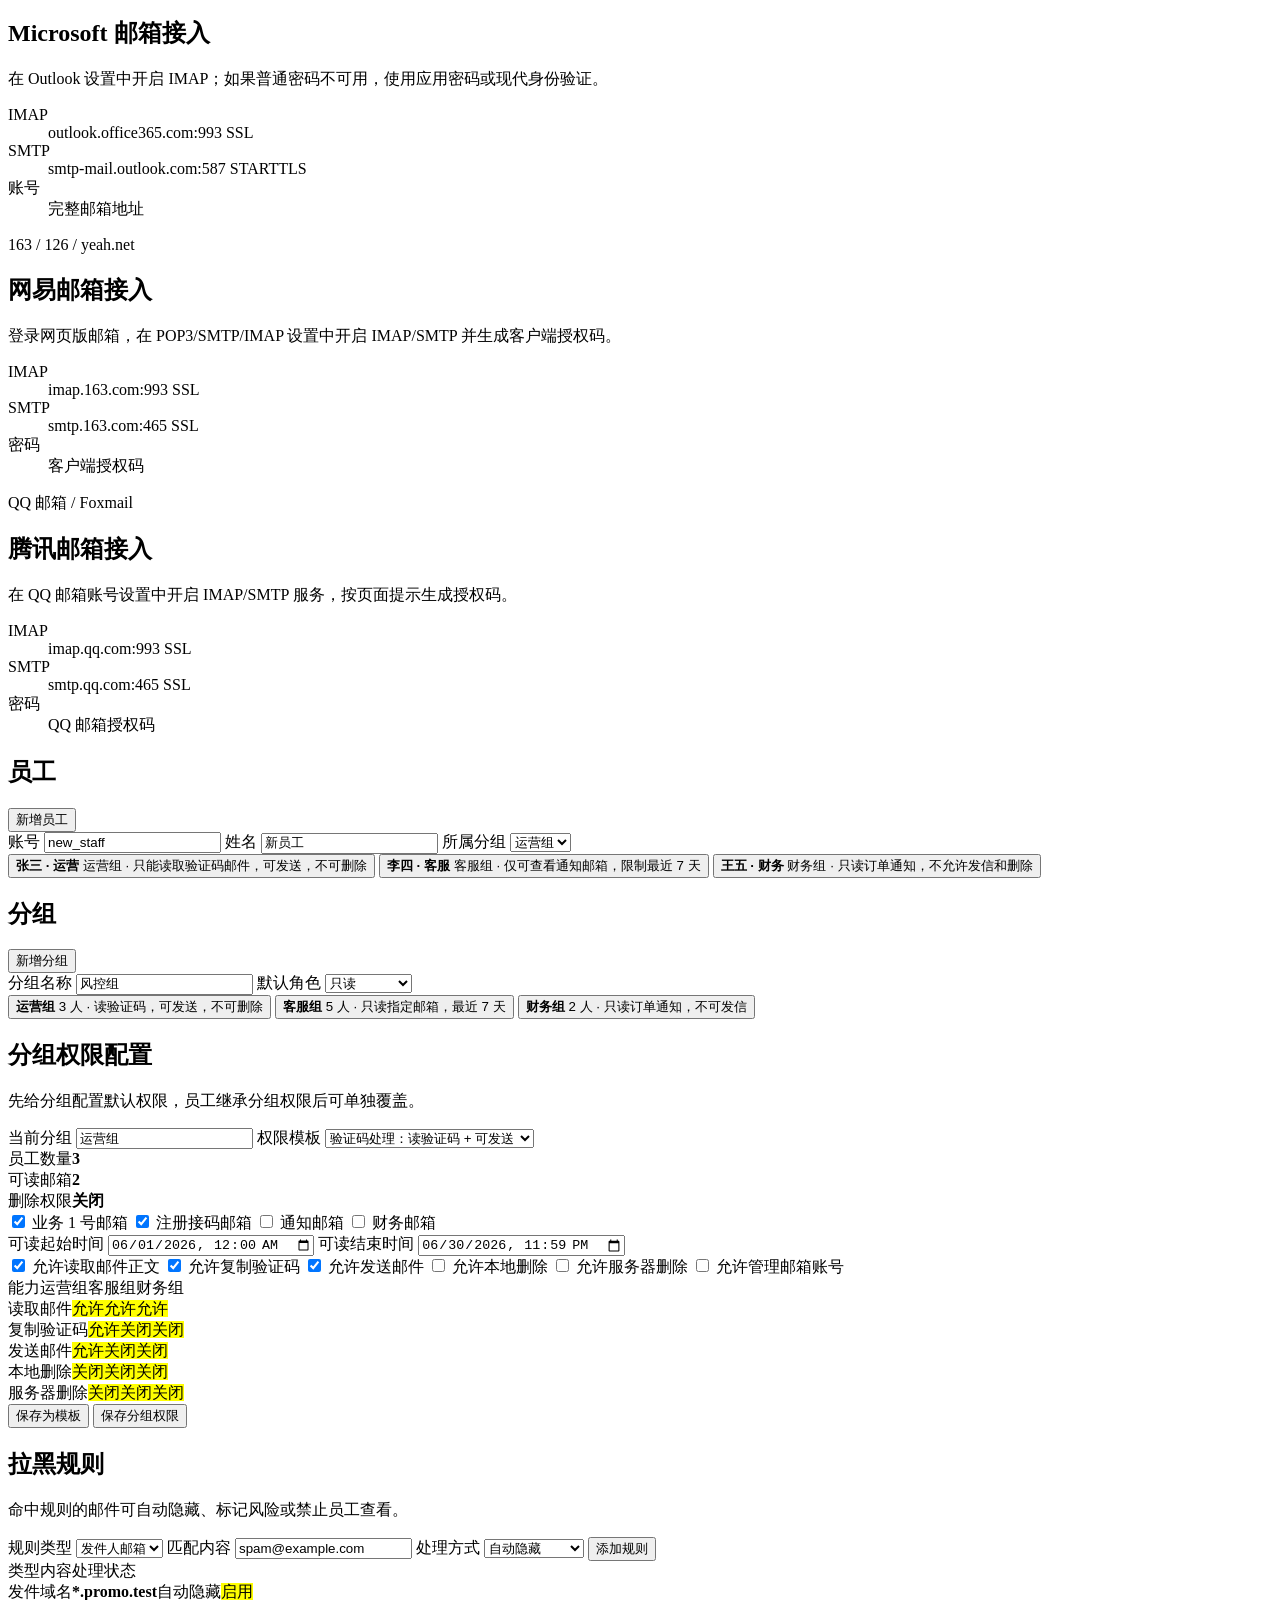
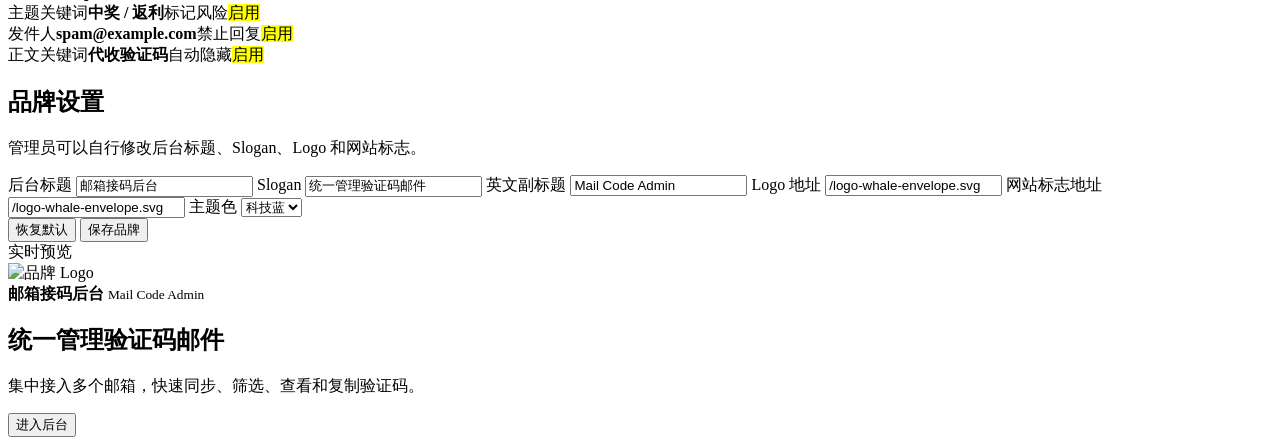
==== commit aea11056: "Add project showcase demo" ====
--- a/static/demo.html
+++ b/static/demo.html
@@ -18,8 +18,9 @@
         </div>
 
         <nav class="nav">
+          <button class="active" data-page="overview"><span>项目展示</span></button>
           <button data-page="login"><span>登录页</span></button>
-          <button class="active" data-page="inbox"><span>收件箱</span><b>128</b></button>
+          <button data-page="inbox"><span>收件箱</span><b>128</b></button>
           <button data-page="codes"><span>验证码</span><b>36</b></button>
           <button data-page="send"><span>发送邮件</span></button>
           <button data-page="accounts"><span>邮箱账号</span><b>8</b></button>
@@ -40,8 +41,8 @@
         <header class="top">
           <div>
             <p class="eyebrow">MAIL WORKSPACE</p>
-            <h1 id="pageTitle">收件箱</h1>
-            <p>聚合多个邮箱的验证码、通知和业务邮件。</p>
+            <h1 id="pageTitle">项目展示</h1>
+            <p>完整预览邮箱接码后台的产品结构、核心能力和迭代方向。</p>
           </div>
           <div class="actions">
             <select>
@@ -54,7 +55,93 @@
           </div>
         </header>
 
-        <section id="inboxPage" class="page inbox-page">
+        <section id="overviewPage" class="page overview-page">
+          <section class="showcase-hero">
+            <div>
+              <p class="eyebrow">PROJECT SHOWCASE</p>
+              <h2>本地邮箱接码后台</h2>
+              <p>面向多邮箱验证码收取、员工协作处理和安全权限管控的本地管理系统。</p>
+            </div>
+            <div class="showcase-badges">
+              <span>IMAP 同步</span>
+              <span>验证码识别</span>
+              <span>SMTP 发信</span>
+              <span>员工权限</span>
+              <span>黑名单</span>
+              <span>Docker 部署</span>
+            </div>
+          </section>
+
+          <section class="module-grid">
+            <article>
+              <span>01</span>
+              <h3>登录与品牌</h3>
+              <p>支持管理员登录、失败锁定、Logo、标题、Slogan、网站标志和主题色自定义。</p>
+            </article>
+            <article>
+              <span>02</span>
+              <h3>邮箱账号</h3>
+              <p>集中配置 Gmail、Outlook、163、QQ 等邮箱的 IMAP/SMTP 参数和授权码。</p>
+            </article>
+            <article>
+              <span>03</span>
+              <h3>邮件与验证码</h3>
+              <p>聚合多个邮箱收件箱，自动提取 4-8 位验证码，支持搜索、复制和处理状态。</p>
+            </article>
+            <article>
+              <span>04</span>
+              <h3>员工与分组权限</h3>
+              <p>按分组配置可读邮箱、可读时间段、发信、删除和账号管理权限。</p>
+            </article>
+            <article>
+              <span>05</span>
+              <h3>黑名单规则</h3>
+              <p>按发件人、域名、主题关键词、正文关键词拉黑或标记风险邮件。</p>
+            </article>
+            <article>
+              <span>06</span>
+              <h3>外部验证码 API</h3>
+              <p>通过 Token 读取最新验证码，可按邮箱、关键词、未处理状态过滤并自动标记。</p>
+            </article>
+          </section>
+
+          <section class="workflow-panel">
+            <div class="panel-title">
+              <h2>典型工作流</h2>
+              <p>从接入邮箱到员工处理验证码的完整链路。</p>
+            </div>
+            <div class="workflow-steps">
+              <article><strong>1</strong><span>添加邮箱账号</span><small>填写 IMAP/SMTP 和授权码</small></article>
+              <article><strong>2</strong><span>同步收件箱</span><small>手动或定时同步邮件</small></article>
+              <article><strong>3</strong><span>识别验证码</span><small>自动从主题和正文提取</small></article>
+              <article><strong>4</strong><span>分配员工权限</span><small>按分组控制可见范围</small></article>
+              <article><strong>5</strong><span>处理和审计</span><small>复制、发送、删除、记录日志</small></article>
+            </div>
+          </section>
+
+          <section class="showcase-columns">
+            <article>
+              <h3>已具备</h3>
+              <ul>
+                <li>本地 Python 后端和静态后台界面</li>
+                <li>SQLite 数据库存储账号、邮件和日志</li>
+                <li>IMAP 同步、SMTP 发信、验证码提取</li>
+                <li>批量导入、Docker 部署、验证码 API</li>
+              </ul>
+            </article>
+            <article>
+              <h3>下一阶段</h3>
+              <ul>
+                <li>员工、分组、权限模型落数据库</li>
+                <li>黑名单规则真正接入同步和查询流程</li>
+                <li>品牌设置持久化到系统配置表</li>
+                <li>公网部署前补 HTTPS、加密和审计</li>
+              </ul>
+            </article>
+          </section>
+        </section>
+
+        <section id="inboxPage" class="page hidden inbox-page">
           <section class="stats">
             <article>
               <span>验证码邮件</span>
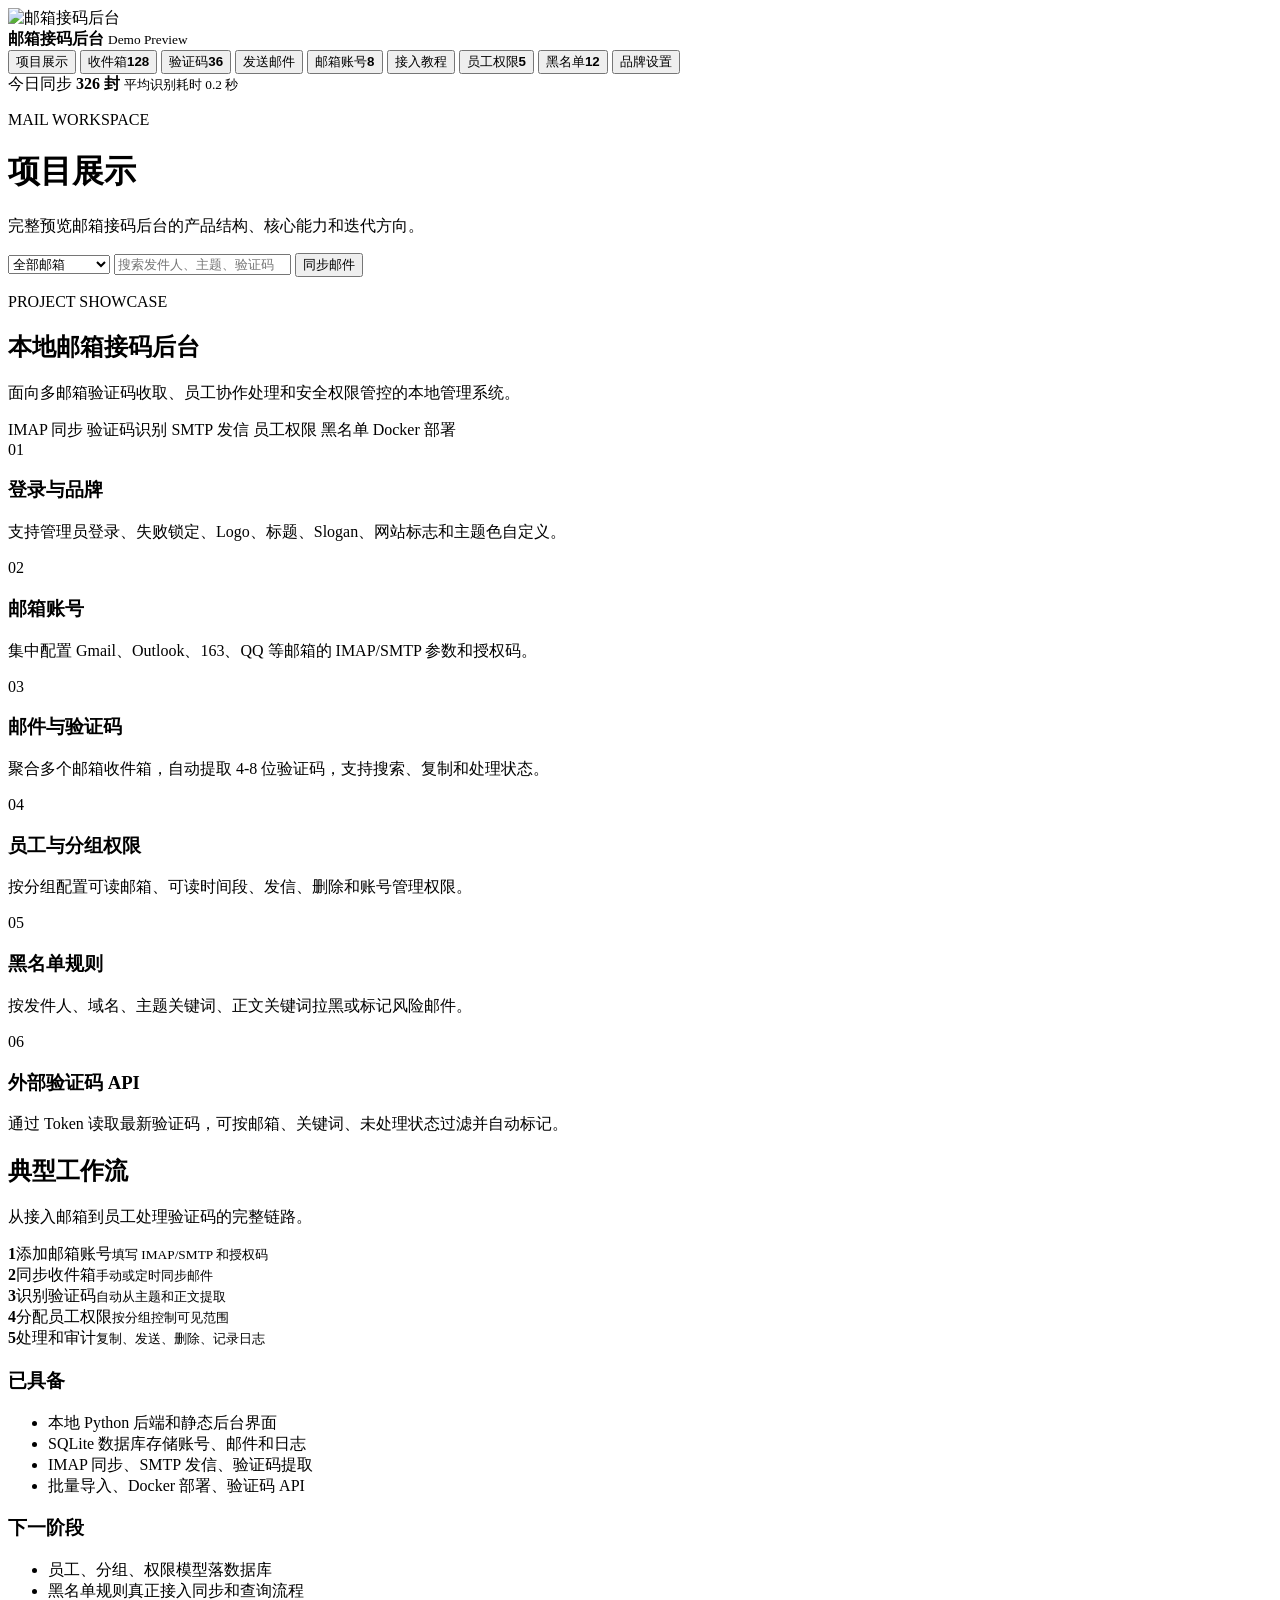
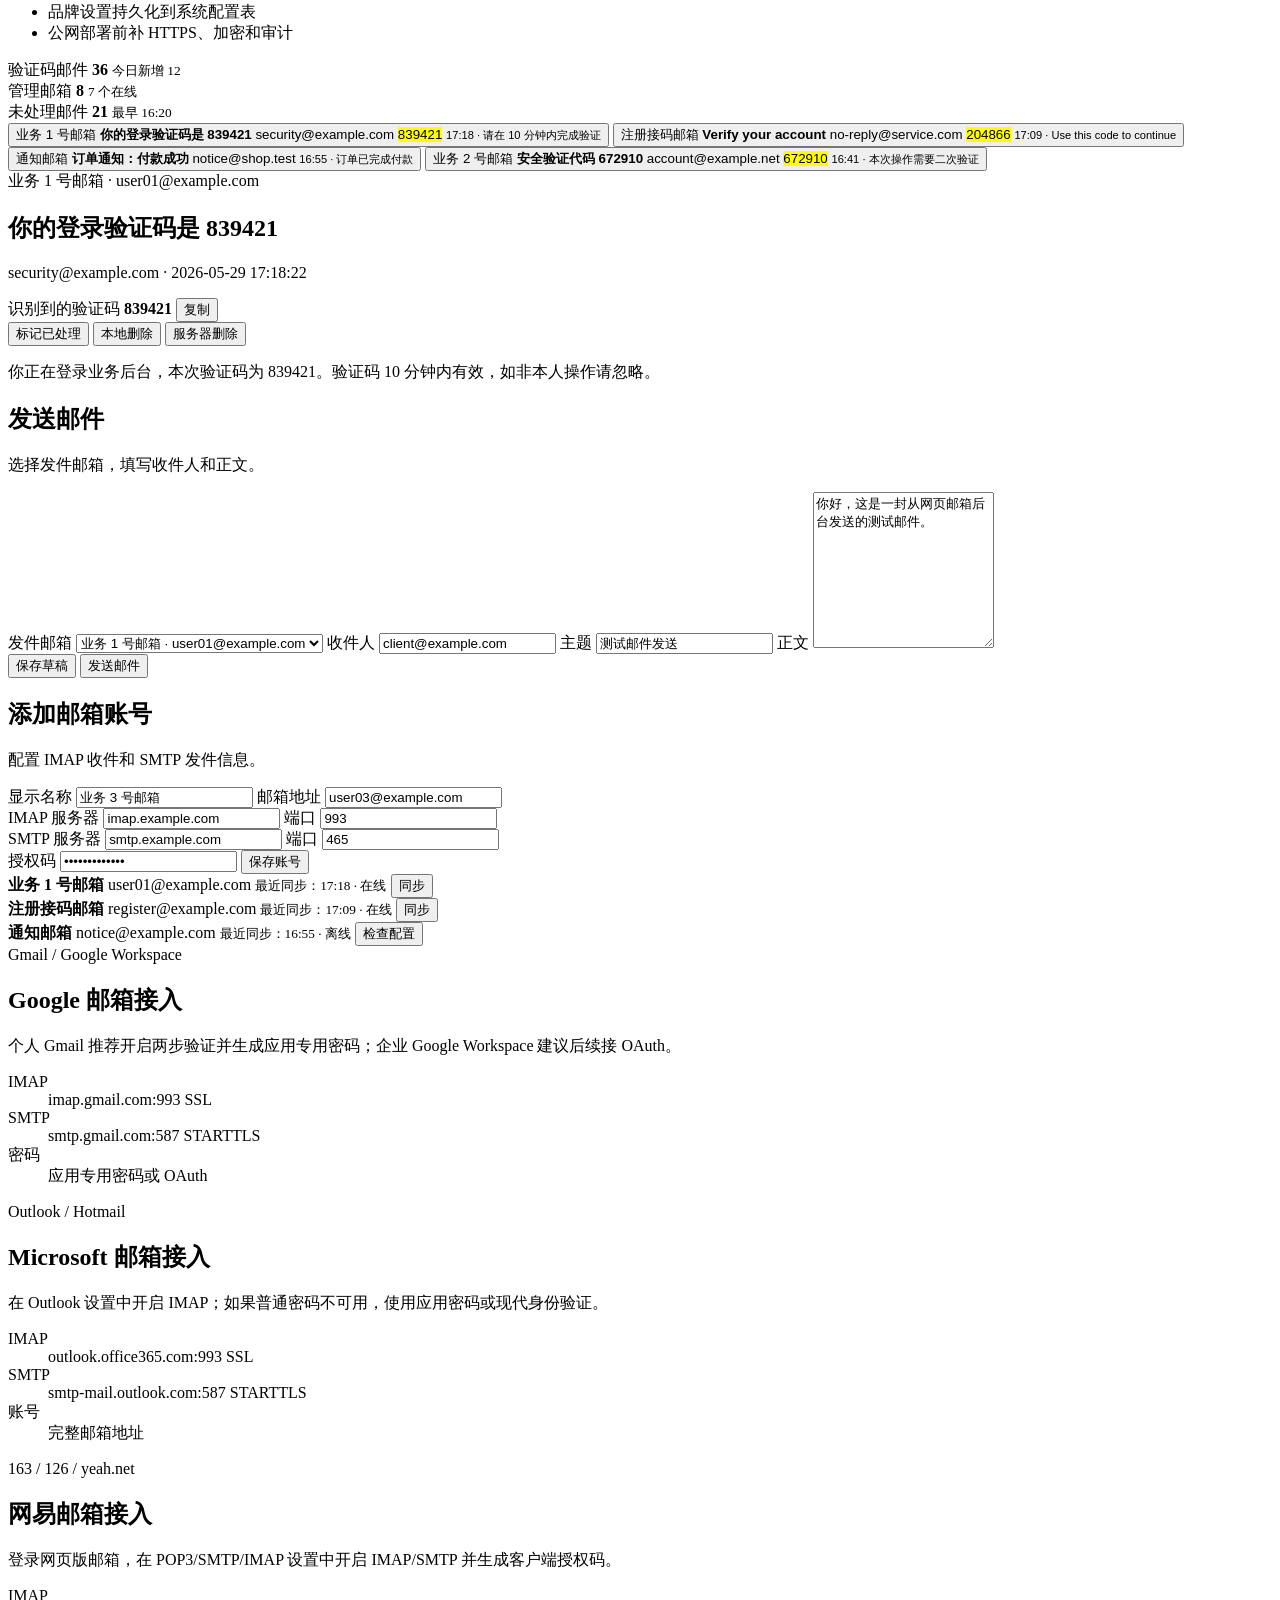
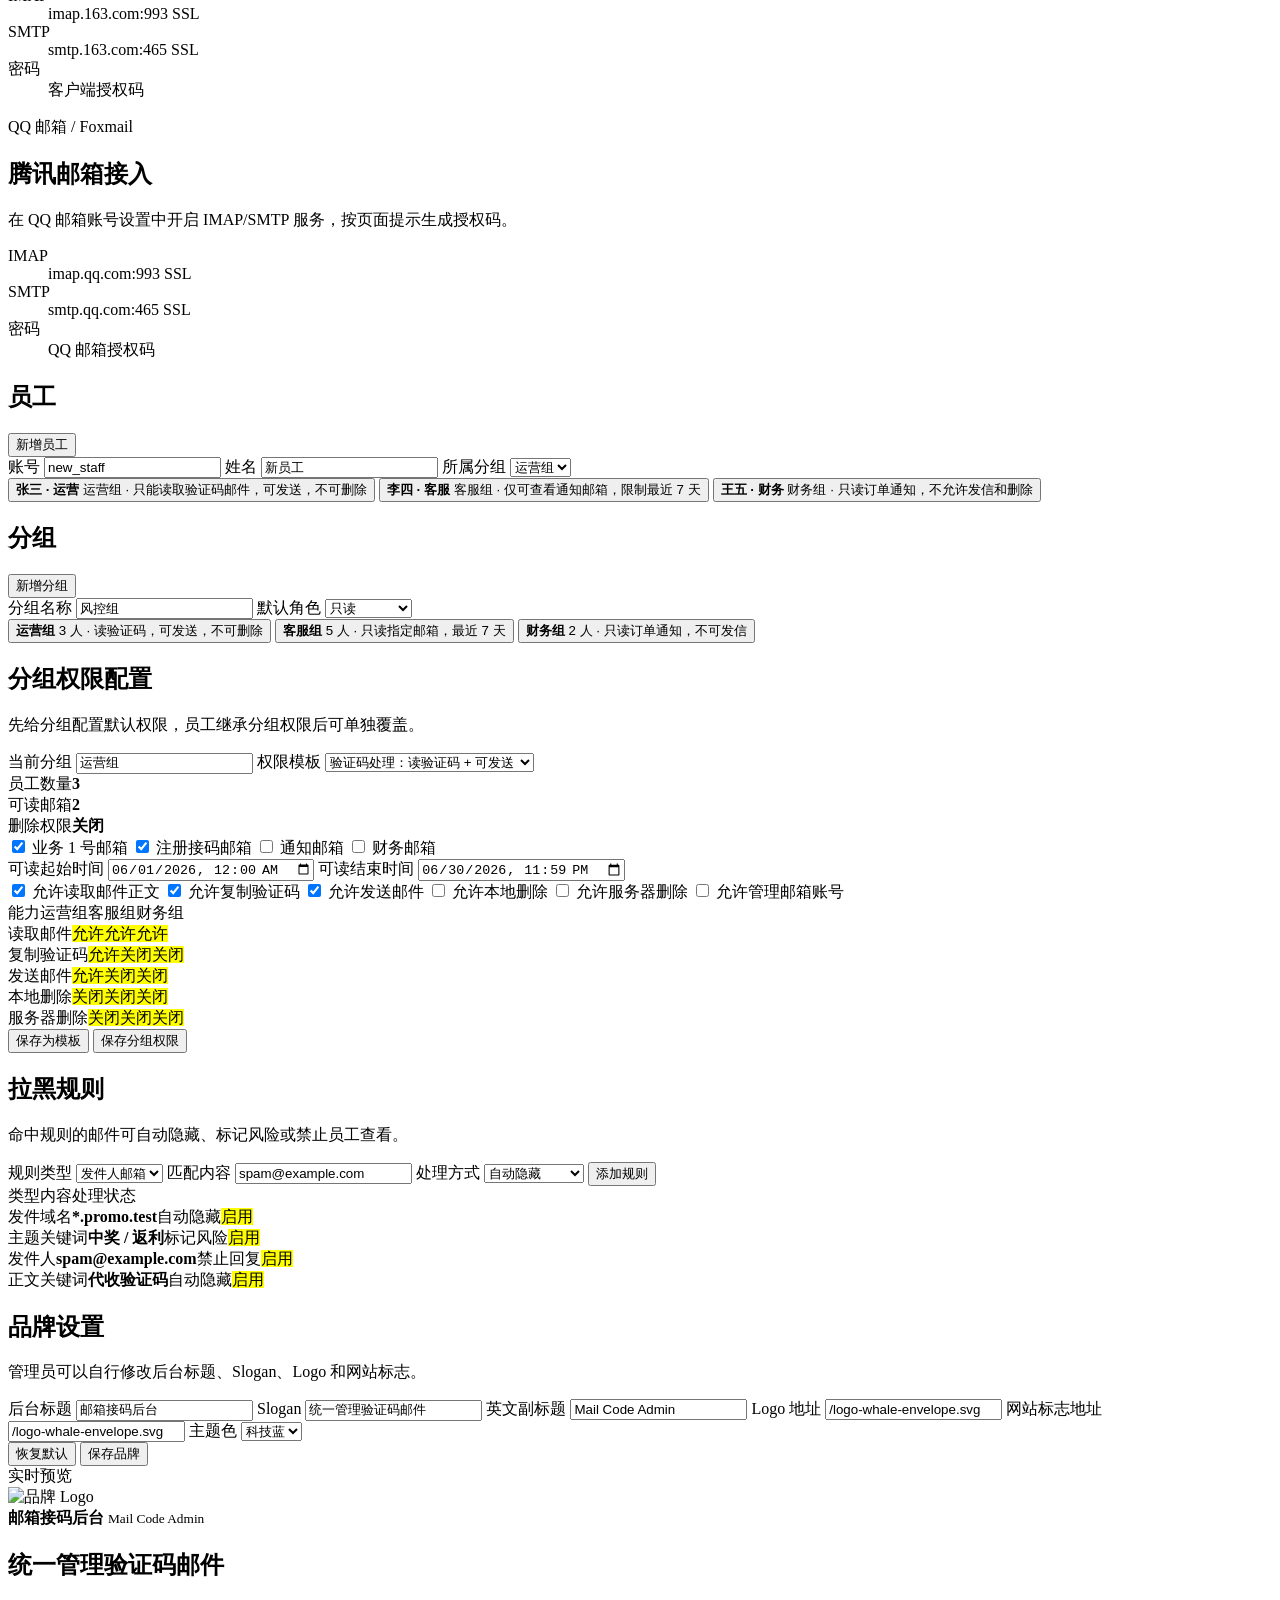
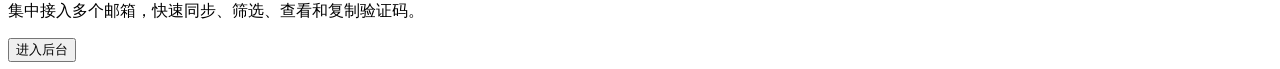
==== commit e0a29c25: "Polish demo visual design" ====
--- a/static/demo.html
+++ b/static/demo.html
@@ -19,7 +19,6 @@
 
         <nav class="nav">
           <button class="active" data-page="overview"><span>项目展示</span></button>
-          <button data-page="login"><span>登录页</span></button>
           <button data-page="inbox"><span>收件箱</span><b>128</b></button>
           <button data-page="codes"><span>验证码</span><b>36</b></button>
           <button data-page="send"><span>发送邮件</span></button>
@@ -211,44 +210,6 @@
                 你正在登录业务后台，本次验证码为 839421。验证码 10 分钟内有效，如非本人操作请忽略。
               </p>
             </article>
-          </section>
-        </section>
-
-        <section id="loginPage" class="page hidden login-preview-page">
-          <section class="login-preview">
-            <div class="login-hero">
-              <div class="preview-top">
-                <img src="/logo-whale-envelope.svg" alt="邮箱接码后台 Logo" />
-                <div>
-                  <strong>邮箱接码后台</strong>
-                  <small>Mail Code Admin</small>
-                </div>
-              </div>
-              <div>
-                <p class="eyebrow">ADMIN ACCESS</p>
-                <h2>统一管理验证码邮件</h2>
-                <p>集中接入多个邮箱，快速同步、筛选、查看和复制验证码。</p>
-              </div>
-              <div class="login-feature-grid">
-                <span><b>IMAP</b> 多邮箱同步</span>
-                <span><b>CODE</b> 自动识别</span>
-                <span><b>ACL</b> 员工权限</span>
-              </div>
-            </div>
-
-            <form class="login-preview-form">
-              <div class="panel-title">
-                <h2>管理员登录</h2>
-                <p>登录后进入邮箱接码后台。</p>
-              </div>
-              <label>管理员账号 <input value="admin" /></label>
-              <label>管理员密码 <input type="password" value="admin123" /></label>
-              <button type="button" class="primary">登录后台</button>
-              <div class="login-tip">
-                <strong>安全提示</strong>
-                <span>正式使用时请修改默认账号密码，开启登录失败锁定，并限制内网访问。</span>
-              </div>
-            </form>
           </section>
         </section>
 
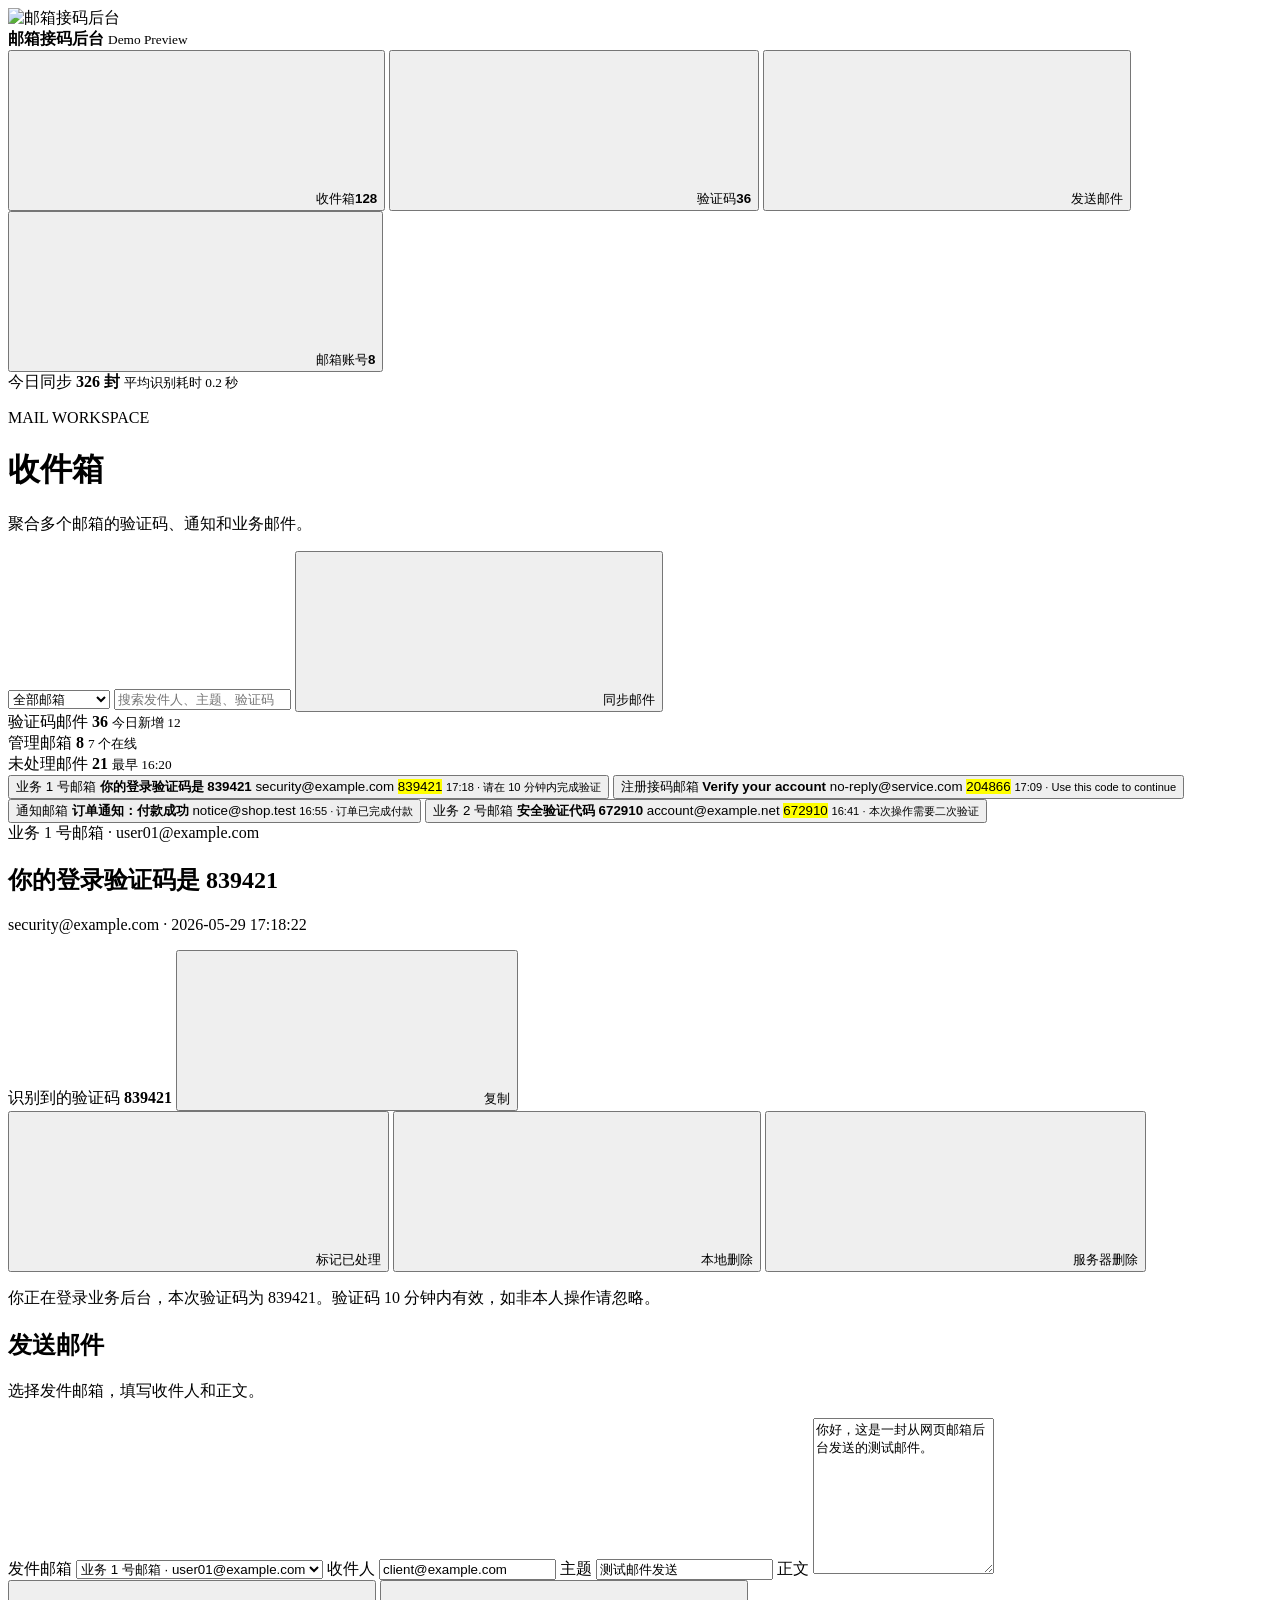
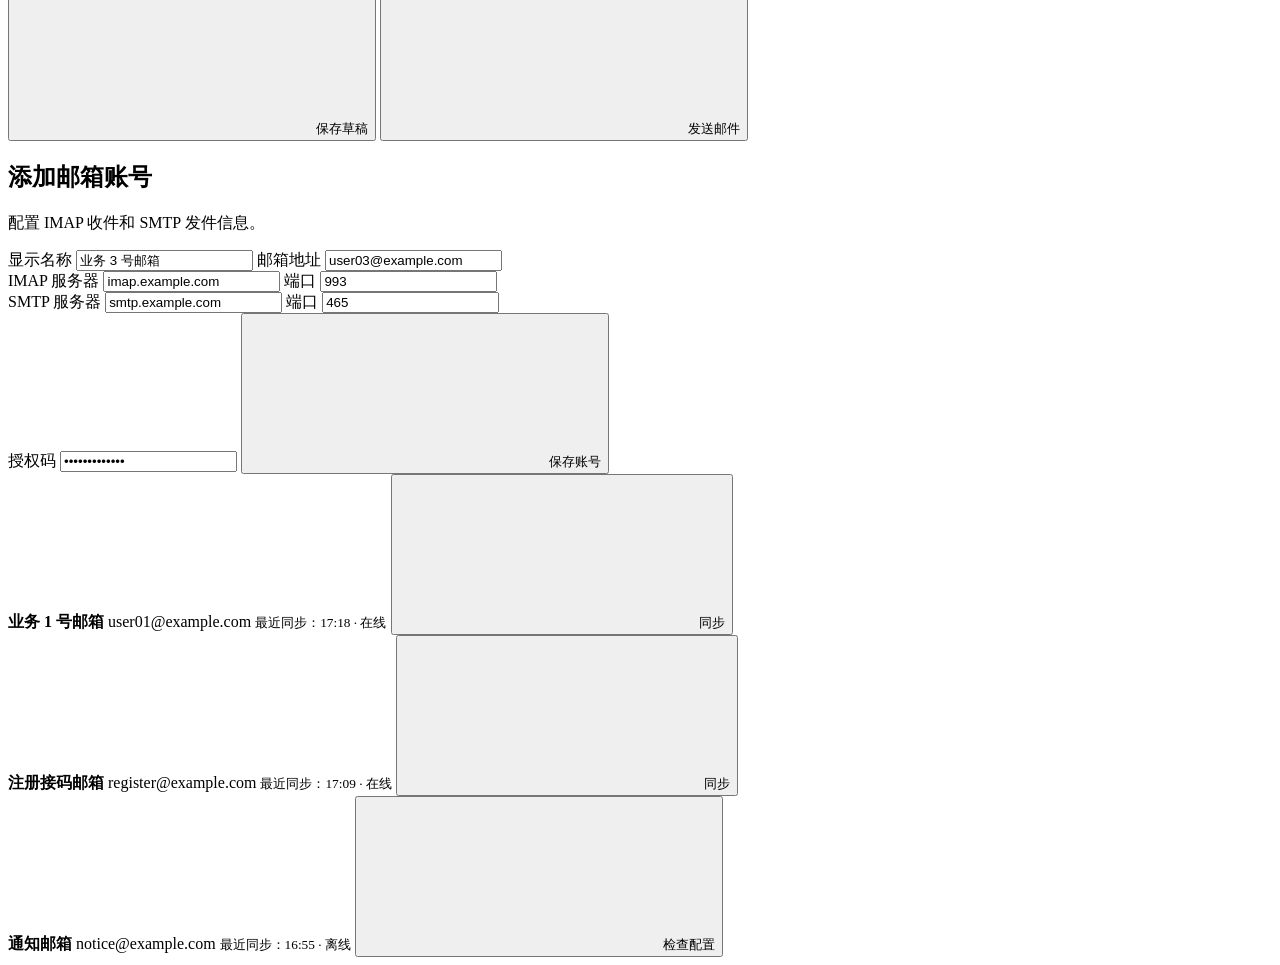
==== commit 418c236e: "Polish admin UI with icon system" ====
--- a/static/demo.html
+++ b/static/demo.html
@@ -4,7 +4,7 @@
     <meta charset="UTF-8" />
     <meta name="viewport" content="width=device-width, initial-scale=1.0" />
     <title>邮箱接码后台 Demo</title>
-    <link rel="stylesheet" href="/demo.css" />
+    <link rel="stylesheet" href="/demo.css?v=fa-icons-1" />
   </head>
   <body>
     <div class="demo-shell">
@@ -17,16 +17,11 @@
           </div>
         </div>
 
-        <nav class="nav">
-          <button class="active" data-page="overview"><span>项目展示</span></button>
-          <button data-page="inbox"><span>收件箱</span><b>128</b></button>
-          <button data-page="codes"><span>验证码</span><b>36</b></button>
-          <button data-page="send"><span>发送邮件</span></button>
-          <button data-page="accounts"><span>邮箱账号</span><b>8</b></button>
-          <button data-page="guides"><span>接入教程</span></button>
-          <button data-page="permissions"><span>员工权限</span><b>5</b></button>
-          <button data-page="blacklist"><span>黑名单</span><b>12</b></button>
-          <button data-page="branding"><span>品牌设置</span></button>
+        <nav class="nav" aria-label="演示导航">
+          <button class="active" data-page="inbox"><span class="nav-icon"><svg class="fa-icon"><use href="/icons.svg#fa-inbox"></use></svg></span><span>收件箱</span><b>128</b></button>
+          <button data-page="codes"><span class="nav-icon"><svg class="fa-icon"><use href="/icons.svg#fa-key"></use></svg></span><span>验证码</span><b>36</b></button>
+          <button data-page="send"><span class="nav-icon"><svg class="fa-icon"><use href="/icons.svg#fa-paper-plane"></use></svg></span><span>发送邮件</span></button>
+          <button data-page="accounts"><span class="nav-icon"><svg class="fa-icon"><use href="/icons.svg#fa-at"></use></svg></span><span>邮箱账号</span><b>8</b></button>
         </nav>
 
         <div class="side-note">
@@ -40,107 +35,21 @@
         <header class="top">
           <div>
             <p class="eyebrow">MAIL WORKSPACE</p>
-            <h1 id="pageTitle">项目展示</h1>
-            <p>完整预览邮箱接码后台的产品结构、核心能力和迭代方向。</p>
+            <h1 id="pageTitle">收件箱</h1>
+            <p>聚合多个邮箱的验证码、通知和业务邮件。</p>
           </div>
           <div class="actions">
-            <select>
+            <select aria-label="筛选邮箱">
               <option>全部邮箱</option>
               <option>业务 1 号邮箱</option>
               <option>注册接码邮箱</option>
             </select>
             <input placeholder="搜索发件人、主题、验证码" />
-            <button class="primary">同步邮件</button>
+            <button class="primary"><svg class="fa-icon"><use href="/icons.svg#fa-sync"></use></svg>同步邮件</button>
           </div>
         </header>
 
-        <section id="overviewPage" class="page overview-page">
-          <section class="showcase-hero">
-            <div>
-              <p class="eyebrow">PROJECT SHOWCASE</p>
-              <h2>本地邮箱接码后台</h2>
-              <p>面向多邮箱验证码收取、员工协作处理和安全权限管控的本地管理系统。</p>
-            </div>
-            <div class="showcase-badges">
-              <span>IMAP 同步</span>
-              <span>验证码识别</span>
-              <span>SMTP 发信</span>
-              <span>员工权限</span>
-              <span>黑名单</span>
-              <span>Docker 部署</span>
-            </div>
-          </section>
-
-          <section class="module-grid">
-            <article>
-              <span>01</span>
-              <h3>登录与品牌</h3>
-              <p>支持管理员登录、失败锁定、Logo、标题、Slogan、网站标志和主题色自定义。</p>
-            </article>
-            <article>
-              <span>02</span>
-              <h3>邮箱账号</h3>
-              <p>集中配置 Gmail、Outlook、163、QQ 等邮箱的 IMAP/SMTP 参数和授权码。</p>
-            </article>
-            <article>
-              <span>03</span>
-              <h3>邮件与验证码</h3>
-              <p>聚合多个邮箱收件箱，自动提取 4-8 位验证码，支持搜索、复制和处理状态。</p>
-            </article>
-            <article>
-              <span>04</span>
-              <h3>员工与分组权限</h3>
-              <p>按分组配置可读邮箱、可读时间段、发信、删除和账号管理权限。</p>
-            </article>
-            <article>
-              <span>05</span>
-              <h3>黑名单规则</h3>
-              <p>按发件人、域名、主题关键词、正文关键词拉黑或标记风险邮件。</p>
-            </article>
-            <article>
-              <span>06</span>
-              <h3>外部验证码 API</h3>
-              <p>通过 Token 读取最新验证码，可按邮箱、关键词、未处理状态过滤并自动标记。</p>
-            </article>
-          </section>
-
-          <section class="workflow-panel">
-            <div class="panel-title">
-              <h2>典型工作流</h2>
-              <p>从接入邮箱到员工处理验证码的完整链路。</p>
-            </div>
-            <div class="workflow-steps">
-              <article><strong>1</strong><span>添加邮箱账号</span><small>填写 IMAP/SMTP 和授权码</small></article>
-              <article><strong>2</strong><span>同步收件箱</span><small>手动或定时同步邮件</small></article>
-              <article><strong>3</strong><span>识别验证码</span><small>自动从主题和正文提取</small></article>
-              <article><strong>4</strong><span>分配员工权限</span><small>按分组控制可见范围</small></article>
-              <article><strong>5</strong><span>处理和审计</span><small>复制、发送、删除、记录日志</small></article>
-            </div>
-          </section>
-
-          <section class="showcase-columns">
-            <article>
-              <h3>已具备</h3>
-              <ul>
-                <li>本地 Python 后端和静态后台界面</li>
-                <li>SQLite 数据库存储账号、邮件和日志</li>
-                <li>IMAP 同步、SMTP 发信、验证码提取</li>
-                <li>批量导入、Docker 部署、验证码 API</li>
-              </ul>
-            </article>
-            <article>
-              <h3>下一阶段</h3>
-              <ul>
-                <li>员工、分组、权限模型落数据库</li>
-                <li>黑名单规则真正接入同步和查询流程</li>
-                <li>品牌设置持久化到系统配置表</li>
-                <li>公网部署前补 HTTPS、加密和审计</li>
-              </ul>
-            </article>
-          </section>
-        </section>
-
-        <section id="inboxPage" class="page hidden inbox-page">
+        <section id="inboxPage" class="page inbox-page">
           <section class="stats">
             <article>
               <span>验证码邮件</span>
@@ -199,12 +108,12 @@
               <div class="code-box">
                 <span>识别到的验证码</span>
                 <strong id="mailCode">839421</strong>
-                <button class="primary">复制</button>
+                <button class="primary"><svg class="fa-icon"><use href="/icons.svg#fa-copy"></use></svg>复制</button>
               </div>
               <div class="detail-actions">
-                <button>标记已处理</button>
-                <button class="danger">本地删除</button>
-                <button class="danger">服务器删除</button>
+                <button><svg class="fa-icon"><use href="/icons.svg#fa-check"></use></svg>标记已处理</button>
+                <button class="danger"><svg class="fa-icon"><use href="/icons.svg#fa-trash"></use></svg>本地删除</button>
+                <button class="danger"><svg class="fa-icon"><use href="/icons.svg#fa-trash"></use></svg>服务器删除</button>
               </div>
               <p id="mailBody" class="body-text">
                 你正在登录业务后台，本次验证码为 839421。验证码 10 分钟内有效，如非本人操作请忽略。
@@ -224,8 +133,8 @@
             <label>主题 <input value="测试邮件发送" /></label>
             <label>正文 <textarea rows="10">你好，这是一封从网页邮箱后台发送的测试邮件。</textarea></label>
             <div class="form-actions">
-              <button type="button">保存草稿</button>
-              <button type="button" class="primary">发送邮件</button>
+              <button type="button"><svg class="fa-icon"><use href="/icons.svg#fa-save"></use></svg>保存草稿</button>
+              <button type="button" class="primary"><svg class="fa-icon"><use href="/icons.svg#fa-paper-plane"></use></svg>发送邮件</button>
             </div>
           </form>
         </section>
@@ -247,7 +156,7 @@
               <label>端口 <input value="465" /></label>
             </div>
             <label>授权码 <input type="password" value="demo-password" /></label>
-            <button type="button" class="primary">保存账号</button>
+            <button type="button" class="primary"><svg class="fa-icon"><use href="/icons.svg#fa-save"></use></svg>保存账号</button>
           </form>
 
           <div class="accounts">
@@ -255,262 +164,25 @@
               <strong>业务 1 号邮箱</strong>
               <span>user01@example.com</span>
               <small>最近同步：17:18 · 在线</small>
-              <button>同步</button>
+              <button><svg class="fa-icon"><use href="/icons.svg#fa-sync"></use></svg>同步</button>
             </article>
             <article>
               <strong>注册接码邮箱</strong>
               <span>register@example.com</span>
               <small>最近同步：17:09 · 在线</small>
-              <button>同步</button>
+              <button><svg class="fa-icon"><use href="/icons.svg#fa-sync"></use></svg>同步</button>
             </article>
             <article>
               <strong>通知邮箱</strong>
               <span>notice@example.com</span>
               <small>最近同步：16:55 · 离线</small>
-              <button>检查配置</button>
+              <button><svg class="fa-icon"><use href="/icons.svg#fa-plug"></use></svg>检查配置</button>
             </article>
           </div>
-        </section>
-
-        <section id="guidesPage" class="page hidden guide-page">
-          <section class="guide-grid">
-            <article>
-              <span class="provider-badge">Gmail / Google Workspace</span>
-              <h2>Google 邮箱接入</h2>
-              <p>个人 Gmail 推荐开启两步验证并生成应用专用密码；企业 Google Workspace 建议后续接 OAuth。</p>
-              <dl>
-                <div><dt>IMAP</dt><dd>imap.gmail.com:993 SSL</dd></div>
-                <div><dt>SMTP</dt><dd>smtp.gmail.com:587 STARTTLS</dd></div>
-                <div><dt>密码</dt><dd>应用专用密码或 OAuth</dd></div>
-              </dl>
-            </article>
-            <article>
-              <span class="provider-badge">Outlook / Hotmail</span>
-              <h2>Microsoft 邮箱接入</h2>
-              <p>在 Outlook 设置中开启 IMAP；如果普通密码不可用，使用应用密码或现代身份验证。</p>
-              <dl>
-                <div><dt>IMAP</dt><dd>outlook.office365.com:993 SSL</dd></div>
-                <div><dt>SMTP</dt><dd>smtp-mail.outlook.com:587 STARTTLS</dd></div>
-                <div><dt>账号</dt><dd>完整邮箱地址</dd></div>
-              </dl>
-            </article>
-            <article>
-              <span class="provider-badge">163 / 126 / yeah.net</span>
-              <h2>网易邮箱接入</h2>
-              <p>登录网页版邮箱，在 POP3/SMTP/IMAP 设置中开启 IMAP/SMTP 并生成客户端授权码。</p>
-              <dl>
-                <div><dt>IMAP</dt><dd>imap.163.com:993 SSL</dd></div>
-                <div><dt>SMTP</dt><dd>smtp.163.com:465 SSL</dd></div>
-                <div><dt>密码</dt><dd>客户端授权码</dd></div>
-              </dl>
-            </article>
-            <article>
-              <span class="provider-badge">QQ 邮箱 / Foxmail</span>
-              <h2>腾讯邮箱接入</h2>
-              <p>在 QQ 邮箱账号设置中开启 IMAP/SMTP 服务，按页面提示生成授权码。</p>
-              <dl>
-                <div><dt>IMAP</dt><dd>imap.qq.com:993 SSL</dd></div>
-                <div><dt>SMTP</dt><dd>smtp.qq.com:465 SSL</dd></div>
-                <div><dt>密码</dt><dd>QQ 邮箱授权码</dd></div>
-              </dl>
-            </article>
-          </section>
-        </section>
-
-        <section id="permissionsPage" class="page hidden permission-page">
-          <section class="permission-layout">
-            <div class="staff-list">
-              <div class="mini-panel-title">
-                <h2>员工</h2>
-                <button type="button" class="primary">新增员工</button>
-              </div>
-              <form class="inline-add-form">
-                <label>账号 <input value="new_staff" /></label>
-                <label>姓名 <input value="新员工" /></label>
-                <label>所属分组
-                  <select>
-                    <option>运营组</option>
-                    <option>客服组</option>
-                    <option>财务组</option>
-                  </select>
-                </label>
-              </form>
-              <button class="staff-card active">
-                <strong>张三 · 运营</strong>
-                <span>运营组 · 只能读取验证码邮件，可发送，不可删除</span>
-              </button>
-              <button class="staff-card">
-                <strong>李四 · 客服</strong>
-                <span>客服组 · 仅可查看通知邮箱，限制最近 7 天</span>
-              </button>
-              <button class="staff-card">
-                <strong>王五 · 财务</strong>
-                <span>财务组 · 只读订单通知，不允许发信和删除</span>
-              </button>
-            </div>
-
-            <div class="group-list">
-              <div class="mini-panel-title">
-                <h2>分组</h2>
-                <button type="button" class="primary">新增分组</button>
-              </div>
-              <form class="inline-add-form">
-                <label>分组名称 <input value="风控组" /></label>
-                <label>默认角色
-                  <select>
-                    <option>只读</option>
-                    <option>验证码处理</option>
-                    <option>发信操作</option>
-                    <option>管理员</option>
-                  </select>
-                </label>
-              </form>
-              <button class="group-card active">
-                <strong>运营组</strong>
-                <span>3 人 · 读验证码，可发送，不可删除</span>
-              </button>
-              <button class="group-card">
-                <strong>客服组</strong>
-                <span>5 人 · 只读指定邮箱，最近 7 天</span>
-              </button>
-              <button class="group-card">
-                <strong>财务组</strong>
-                <span>2 人 · 只读订单通知，不可发信</span>
-              </button>
-            </div>
-
-            <form class="permission-panel">
-              <div class="panel-title">
-                <h2>分组权限配置</h2>
-                <p>先给分组配置默认权限，员工继承分组权限后可单独覆盖。</p>
-              </div>
-              <label>当前分组 <input value="运营组" /></label>
-              <label>权限模板
-                <select>
-                  <option>验证码处理：读验证码 + 可发送</option>
-                  <option>客服只读：指定邮箱 + 最近 7 天</option>
-                  <option>发信操作：指定邮箱 + 可发送</option>
-                  <option>管理员：全部邮箱 + 可删除</option>
-                </select>
-              </label>
-              <div class="permission-summary">
-                <article><span>员工数量</span><strong>3</strong></article>
-                <article><span>可读邮箱</span><strong>2</strong></article>
-                <article><span>删除权限</span><strong>关闭</strong></article>
-              </div>
-              <div class="checkbox-grid">
-                <label><input type="checkbox" checked /> 业务 1 号邮箱</label>
-                <label><input type="checkbox" checked /> 注册接码邮箱</label>
-                <label><input type="checkbox" /> 通知邮箱</label>
-                <label><input type="checkbox" /> 财务邮箱</label>
-              </div>
-              <div class="two">
-                <label>可读起始时间 <input type="datetime-local" value="2026-06-01T00:00" /></label>
-                <label>可读结束时间 <input type="datetime-local" value="2026-06-30T23:59" /></label>
-              </div>
-              <div class="switch-list">
-                <label><input type="checkbox" checked /> 允许读取邮件正文</label>
-                <label><input type="checkbox" checked /> 允许复制验证码</label>
-                <label><input type="checkbox" checked /> 允许发送邮件</label>
-                <label><input type="checkbox" /> 允许本地删除</label>
-                <label><input type="checkbox" /> 允许服务器删除</label>
-                <label><input type="checkbox" /> 允许管理邮箱账号</label>
-              </div>
-              <div class="permission-matrix">
-                <div class="matrix-head"><span>能力</span><span>运营组</span><span>客服组</span><span>财务组</span></div>
-                <div><span>读取邮件</span><mark>允许</mark><mark>允许</mark><mark>允许</mark></div>
-                <div><span>复制验证码</span><mark>允许</mark><mark>关闭</mark><mark>关闭</mark></div>
-                <div><span>发送邮件</span><mark>允许</mark><mark>关闭</mark><mark>关闭</mark></div>
-                <div><span>本地删除</span><mark>关闭</mark><mark>关闭</mark><mark>关闭</mark></div>
-                <div><span>服务器删除</span><mark>关闭</mark><mark>关闭</mark><mark>关闭</mark></div>
-              </div>
-              <div class="form-actions">
-                <button type="button">保存为模板</button>
-                <button type="button" class="primary">保存分组权限</button>
-              </div>
-            </form>
-          </section>
-        </section>
-
-        <section id="blacklistPage" class="page hidden blacklist-page">
-          <section class="blacklist-layout">
-            <form class="blacklist-form">
-              <div class="panel-title">
-                <h2>拉黑规则</h2>
-                <p>命中规则的邮件可自动隐藏、标记风险或禁止员工查看。</p>
-              </div>
-              <label>规则类型
-                <select>
-                  <option>发件人邮箱</option>
-                  <option>发件域名</option>
-                  <option>主题关键词</option>
-                  <option>正文关键词</option>
-                </select>
-              </label>
-              <label>匹配内容 <input value="spam@example.com" /></label>
-              <label>处理方式
-                <select>
-                  <option>自动隐藏</option>
-                  <option>标记风险</option>
-                  <option>禁止发送回复</option>
-                </select>
-              </label>
-              <button type="button" class="primary">添加规则</button>
-            </form>
-            <div class="blacklist-table">
-              <div class="table-head"><span>类型</span><span>内容</span><span>处理</span><span>状态</span></div>
-              <div><span>发件域名</span><strong>*.promo.test</strong><span>自动隐藏</span><mark>启用</mark></div>
-              <div><span>主题关键词</span><strong>中奖 / 返利</strong><span>标记风险</span><mark>启用</mark></div>
-              <div><span>发件人</span><strong>spam@example.com</strong><span>禁止回复</span><mark>启用</mark></div>
-              <div><span>正文关键词</span><strong>代收验证码</strong><span>自动隐藏</span><mark>启用</mark></div>
-            </div>
-          </section>
-        </section>
-
-        <section id="brandingPage" class="page hidden branding-page">
-          <section class="branding-layout">
-            <form class="branding-form">
-              <div class="panel-title">
-                <h2>品牌设置</h2>
-                <p>管理员可以自行修改后台标题、Slogan、Logo 和网站标志。</p>
-              </div>
-              <label>后台标题 <input id="brandTitleInput" value="邮箱接码后台" /></label>
-              <label>Slogan <input id="brandSloganInput" value="统一管理验证码邮件" /></label>
-              <label>英文副标题 <input id="brandSubtitleInput" value="Mail Code Admin" /></label>
-              <label>Logo 地址 <input id="brandLogoInput" value="/logo-whale-envelope.svg" /></label>
-              <label>网站标志地址 <input id="brandIconInput" value="/logo-whale-envelope.svg" /></label>
-              <label>主题色
-                <select id="brandColorInput">
-                  <option value="#1f6feb">科技蓝</option>
-                  <option value="#0f9f6e">安全绿</option>
-                  <option value="#7c3aed">效率紫</option>
-                  <option value="#c2410c">醒目橙</option>
-                </select>
-              </label>
-              <div class="form-actions">
-                <button type="button" id="resetBrandBtn">恢复默认</button>
-                <button type="button" class="primary" id="saveBrandBtn">保存品牌</button>
-              </div>
-            </form>
-
-            <article class="brand-preview">
-              <span>实时预览</span>
-              <div class="preview-top">
-                <img id="previewLogo" src="/logo-whale-envelope.svg" alt="品牌 Logo" />
-                <div>
-                  <strong id="previewTitle">邮箱接码后台</strong>
-                  <small id="previewSubtitle">Mail Code Admin</small>
-                </div>
-              </div>
-              <h2 id="previewSlogan">统一管理验证码邮件</h2>
-              <p>集中接入多个邮箱，快速同步、筛选、查看和复制验证码。</p>
-              <button class="primary">进入后台</button>
-            </article>
-          </section>
         </section>
       </main>
     </div>
 
-    <script src="/demo.js"></script>
+    <script src="/demo.js?v=fa-icons-1"></script>
   </body>
 </html>
